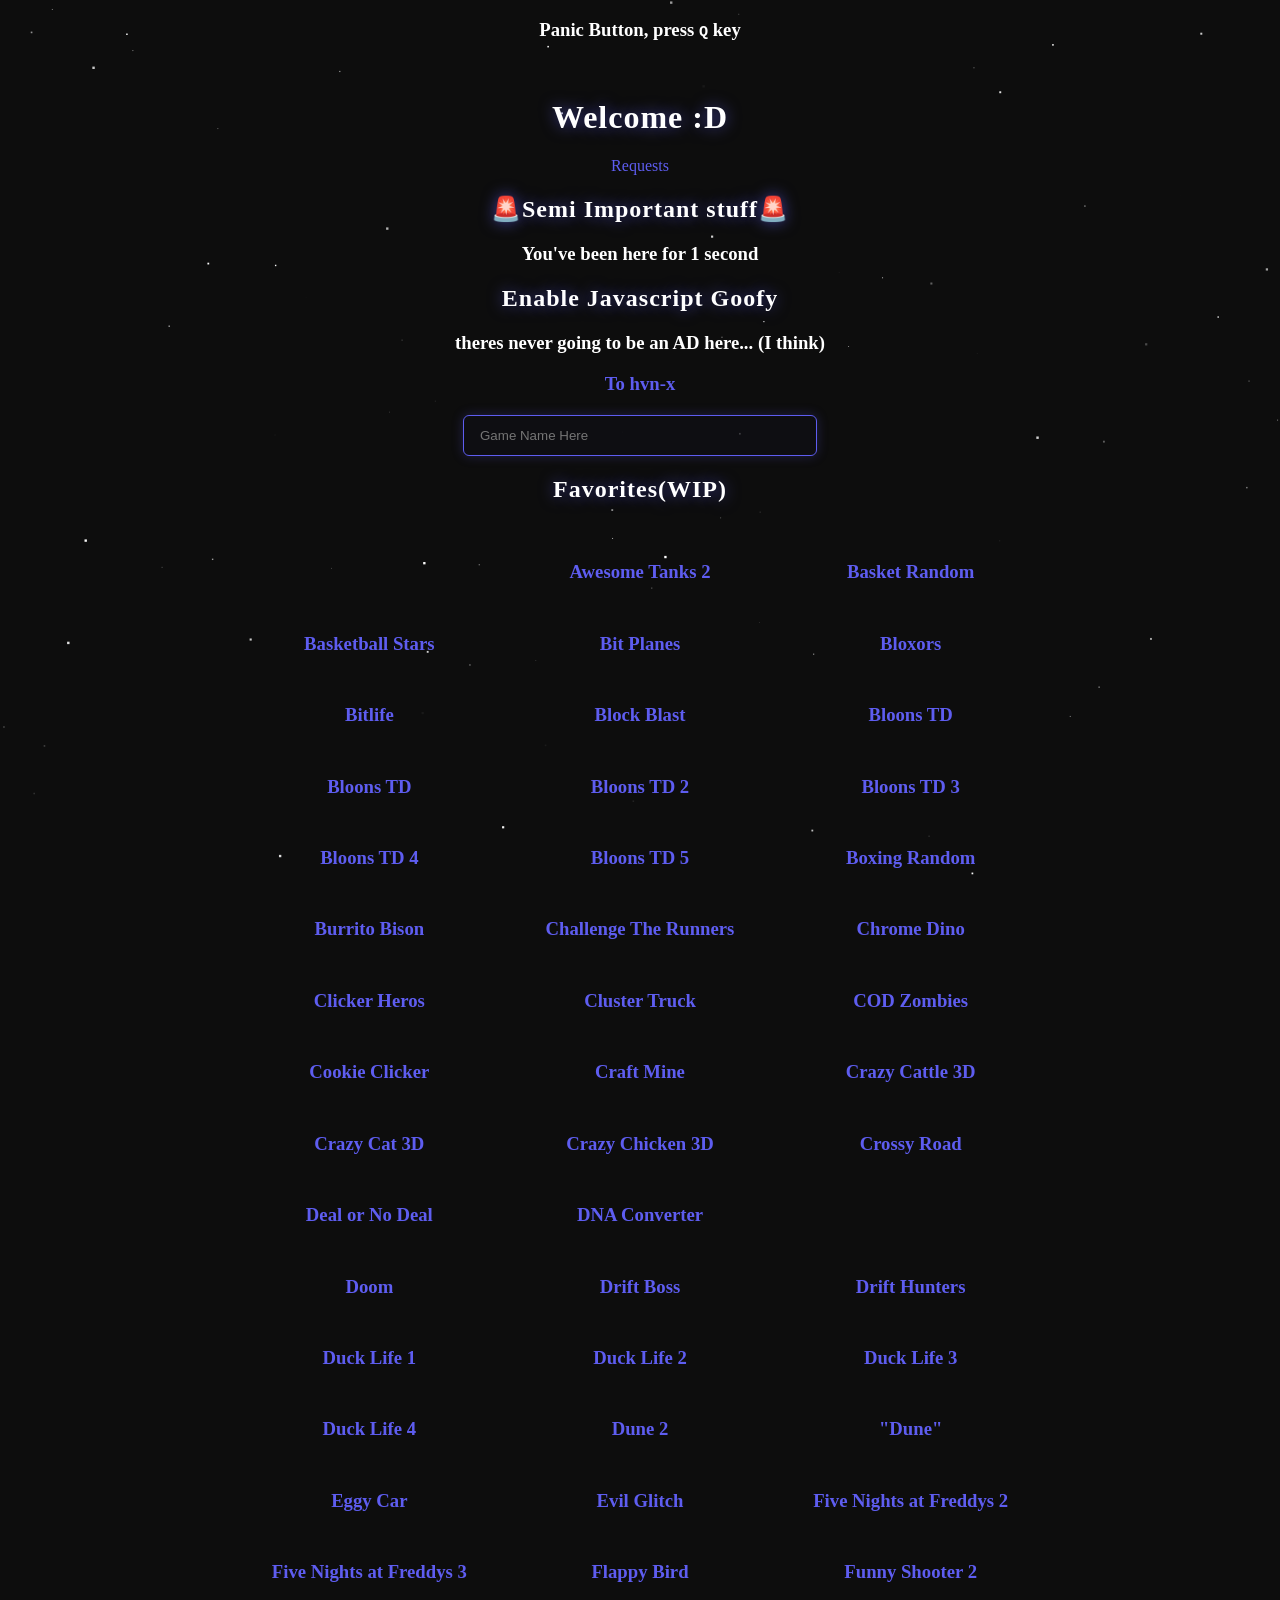
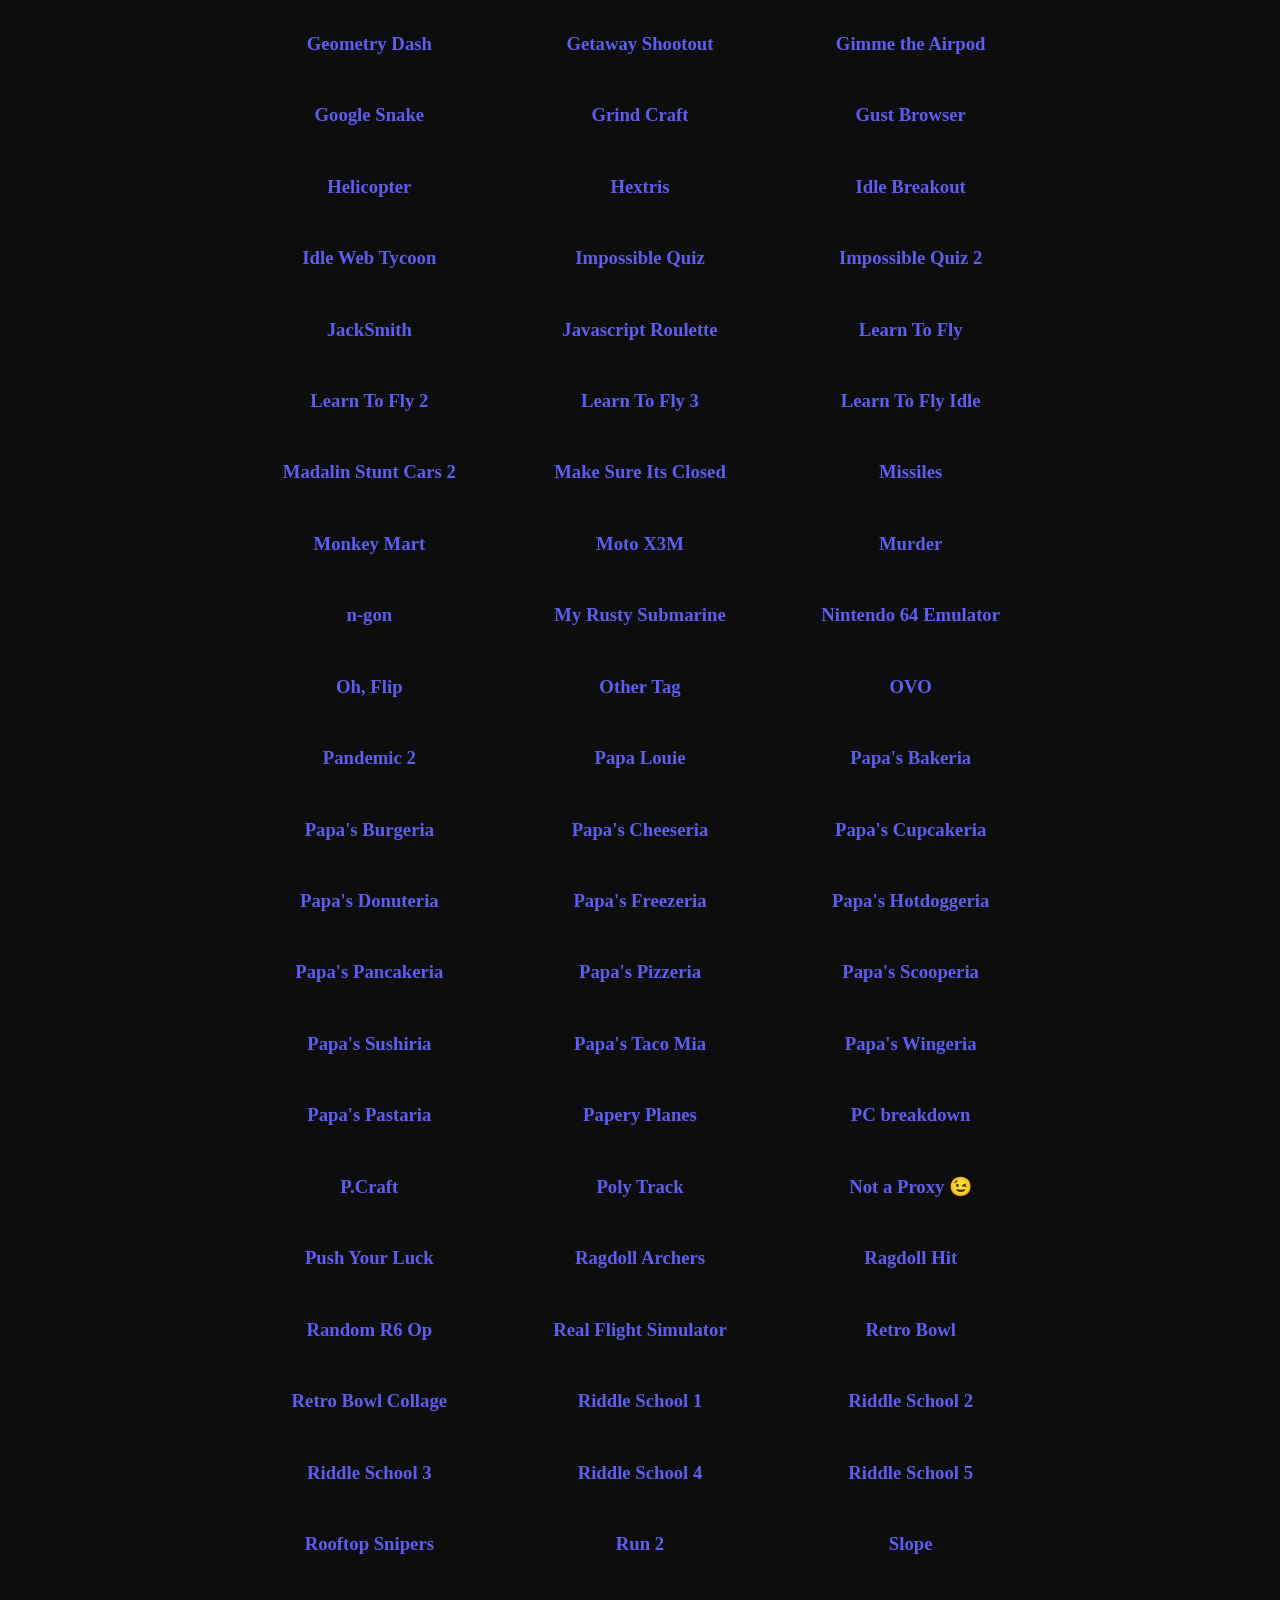
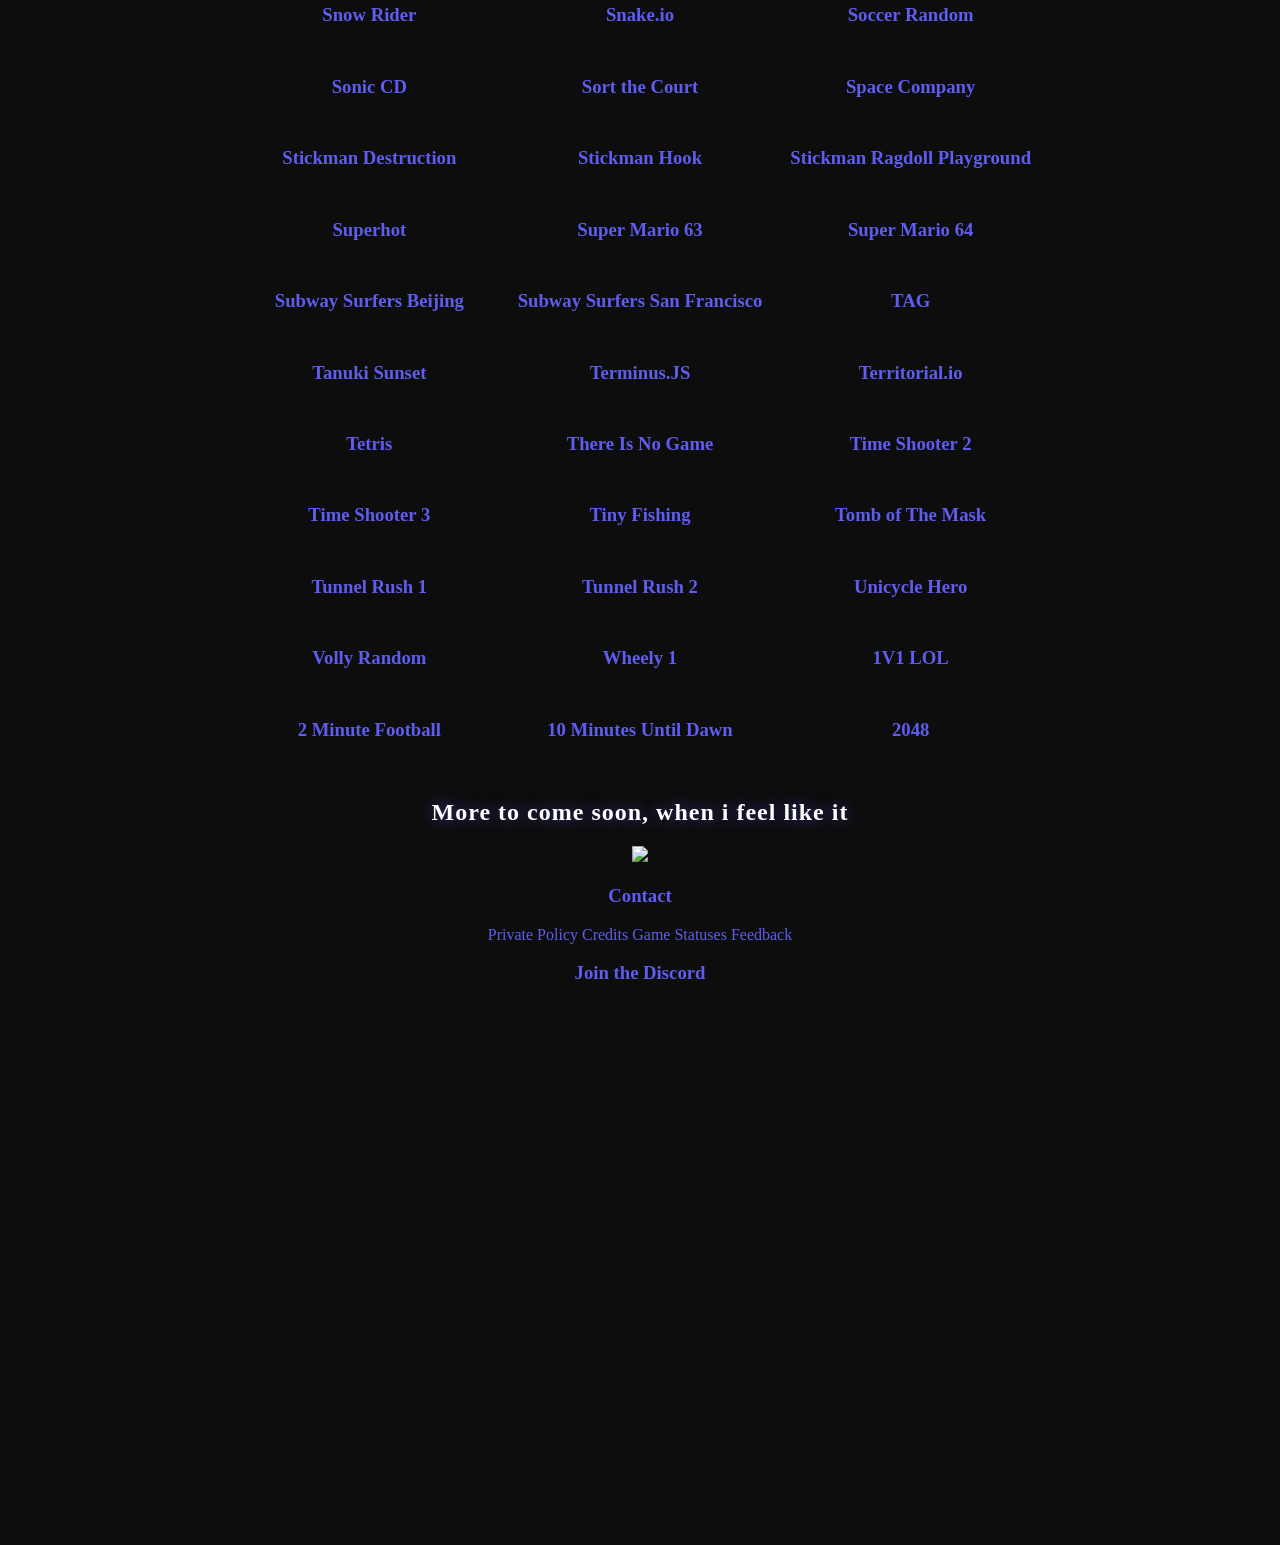
==== index.html @ 71933169 "Update index.html" ====
<!DOCTYPE html>
<html>
  <head>
    <!--     hello! hows you doing    -->
      <title>hvn-x</title>
    <link rel="icon" type="image/jpg" href="favicon.jpg?v2" />
<link rel="preconnect" href="https://fonts.googleapis.com">
<link rel="preconnect" href="https://fonts.gstatic.com" crossorigin>
<link href="https://fonts.googleapis.com/css2?family=Montserrat&display=swap" rel="stylesheet">
<link rel="stylesheet" href="style.css"> 
 
  <!--Google website stuff-->
<meta charset="UTF-8">
<meta name="description" content="I forked this website since the original no longer gets updates">
<meta name="keywords" content="Games,hvn-x,github.io,github website, github game">
<meta name="author" content="hvn-x">
<meta name="google-adsense-account" content="ca-pub-8650522196901208">
<script async src="https://pagead2.googlesyndication.com/pagead/js/adsbygoogle.js?client=ca-pub-2812544090272940"
     crossorigin="anonymous"></script>
<!-- <meta name="viewport" content="width=device-width, initial-scale=1.0"> -->

<!--Embeding stuff-->
<meta property="og:title" content="hvn-x" />
<meta property="og:type" content="website" />
<meta property="og:url" content="https://hvn-x.github.io/" />
<meta property="og:image" content="https://hvn-x.github.io/favicon.jpg" />
<meta property="og:description" content="I forked this website since the original no longer gets updates" />
<meta name="theme-color" media="(prefers-color-scheme: light)" content="#0d0d0d" />
<meta name="theme-color" media="(prefers-color-scheme: dark)" content="#ffffff" />
<meta name="twitter:card" content="summary_large_image" />

    <script>
// thank you bing ai(i dont answer questions)
window.onload = function() {
  var savedTime = localStorage.getItem('savedTime') ? parseInt(localStorage.getItem('savedTime')) : 0;

  setInterval(function() {
    savedTime++;
    localStorage.setItem('savedTime', savedTime);
    document.getElementById('time-counter').textContent = formatTime(savedTime);
  }, 1000);
};
function resetTime() {
  localStorage.setItem('savedTime', 0);
  document.getElementById('time-counter').textContent = formatTime(0);
}

function formatTime(seconds) {
  var hours = Math.floor(seconds / 3600);
  var minutes = Math.floor((seconds % 3600) / 60);
  seconds = seconds % 60;

  var hoursDisplay = hours > 0 ? hours + (hours === 1 ? ' hour ' : ' hours ') : '';
  var minutesDisplay = minutes > 0 ? minutes + (minutes === 1 ? ' minute ' : ' minutes ') : '';
  var secondsDisplay = seconds + (seconds === 1 ? ' second' : ' seconds');

  return hoursDisplay + minutesDisplay + secondsDisplay;
}
</script>
  </head> 
<center>
    <h3 class="title"><Font COLOR="#ffffff">
      Panic Button, press <kbd>Q</kbd> key</h3></center>

      <center>

     <br>
     <h1 class="title"><FONT COLOR="#ffffff">Welcome :D</h1>
  <script type="text/javascript" src="https://counter.websiteout.com/js/7/0/0/0"></script>
<a href="https://hvn-x.github.io/clcikme", target="_blank">Requests</a> </h3>
   <body>    

    <h2 class="title"><Font COLOR="#ffffff">🚨Semi Important stuff🚨<br></h2>
     <div class="Index-Container"> <div>
        <h3 class="title"><Font COLOR="#ffffff">You've been here for <span id="time-counter"></span></h3>
            <h2 onclick="splashText()" class="Index-SplashText">Enable Javascript Goofy</h2>
    </div>
   </div>
     <!-- ads :( | I NEED $$$ -->
    <h3 class="title">theres never going to be an AD here... (I think)
    <br>
    <!--
    <script async src="https://pagead2.googlesyndication.com/pagead/js/adsbygoogle.js?client=ca-pub-8650522196901208"
     crossorigin="anonymous"></script>
<ins class="adsbygoogle"
     style="display:block"
     data-ad-client="ca-pub-8650522196901208"
     data-ad-slot="4081790510"
     data-ad-format="auto"
     data-full-width-responsive="true"></ins>
<script>
     (adsbygoogle = window.adsbygoogle || []).push({});
</script>

-->
  <h3> <a href="https://hvn-x.github.io" target="_blank">To hvn-x</a></h3>

<div class="search-bar">
  <input type="text" id="search-input" placeholder="Game Name Here" />

<h2>Favorites(WIP)</h2>
  <div class="game-list-container">
    <ul id="favorite-list" class="favorite-list"></ul>
    <h3 class="game"> <a href="https://hvn-x.github.io/games/awsome-tanks-2" target="_blank">Awesome Tanks 2</a>
    <h3 class="game"> <a href="https://hvn-x.github.io/games/basket-random" target="_blank">Basket Random</a>
    <h3 class="game"> <a href="https://hvn-x.github.io/games/basketball-stars" target="_blank">Basketball Stars</a>
    <h3 class="game"> <a href="https://hvn-x.github.io/games/bit-planes" target="_blank">Bit Planes</a>
    <h3 class="game"> <a href="https://hvn-x.github.io/games/bloxors" target="_blank">Bloxors</a>
    <h3 class="game"> <a href="https://hvn-x.github.io/games/bitlife" target="_blank">Bitlife</a>
    <h3 class="game"> <a href="https://hvn-x.github.io/games/block-blast" target="_blank">Block Blast</a>
    <h3 class="game"> <a href="https://hvn-x.github.io/games/bloxors" target="_blank">Bloons TD</a>
    <h3 class="game"> <a href="https://hvn-x.github.io/games/BTD-1" target="_blank">Bloons TD</a>
    <h3 class="game"> <a href="https://hvn-x.github.io/games/BTD-2" target="_blank">Bloons TD 2</a>
    <h3 class="game"> <a href="https://hvn-x.github.io/games/BTD-3" target="_blank">Bloons TD 3</a>
    <h3 class="game"> <a href="https://hvn-x.github.io/games/BTD-4" target="_blank">Bloons TD 4</a>
    <h3 class="game"> <a href="https://hvn-x.github.io/games/BTD-5" target="_blank">Bloons TD 5</a>
    <h3 class="game"> <a href="https://hvn-x.github.io/games/boxing-random" target="_blank">Boxing Random</a>
    <h3 class="game"> <a href="https://hvn-x.github.io/games/Burrito-Bison" target="_blank">Burrito Bison</a>
    <h3 class="game"> <a href="https://hvn-x.github.io/games/challenge-the-runners" target="_blank">Challenge The Runners</a>
    <h3 class="game"> <a href="https://hvn-x.github.io/games/chrome-dino" target="_blank">Chrome Dino</a>
    <h3 class="game"> <a href="https://hvn-x.github.io/games/clickerheros" target="_blank">Clicker Heros</a>
    <h3 class="game"> <a href="https://hvn-x.github.io/games/cluster-truck" target="_blank">Cluster Truck</a>
    <h3 class="game"> <a href="https://hvn-x.github.io/games/cod-zombies" target="_blank">COD Zombies</a>
    <h3 class="game"> <a href="https://hvn-x.github.io/games/cookie-clicker" target="_blank">Cookie Clicker</a>
    <h3 class="game"> <a href="https://hvn-x.github.io/games/craft-mine" target="_blank">Craft Mine</a>
    <h3 class="game"> <a href="https://hvn-x.github.io/games/crazy-cattle-3d" targets="_blank">Crazy Cattle 3D</a>
    <h3 class="game"> <a href="https://hvn-x.github.io/games/crazy-cat-3d" targets="_blank">Crazy Cat 3D</a>
    <h3 class="game"> <a href="https://hvn-x.github.io/games/crazy-chicken-3d" targets="_blank">Crazy Chicken 3D</a>
    <h3 class="game"> <a href="https://hvn-x.github.io/games/crossy-road" target="_blank">Crossy Road</a>
    <h3 class="game"> <a href="https://hvn-x.github.io/games/deal-or-no-deal" target="_blank">Deal or No Deal</a>
    <h3 class="game"> <a href="https://hvn-x.github.io/games/DNAtoRNAandAminoAcids" target="_blank">DNA Converter</h3>
    <h3 class="game"> <a href="https://hvn-x.github.io/games/doom" target="_blank">Doom</a>
    <h3 class="game"> <a href="https://hvn-x.github.io/games/drift-boss" target="_blank">Drift Boss</a>
    <h3 class="game"> <a href="https://hvn-x.github.io/games/drift-hunters" target="_blank">Drift Hunters</a>
    <h3 class="game"> <a href="https://hvn-x.github.io/games/duck-life-1" target="_blank">Duck Life 1</a>
    <h3 class="game"> <a href="https://hvn-x.github.io/games/duck-life-2" target="_blank">Duck Life 2</a>
    <h3 class="game"> <a href="https://hvn-x.github.io/games/duck-life-3" target="_blank">Duck Life 3</a>
    <h3 class="game"> <a href="https://hvn-x.github.io/games/duck-life-4" target="_blank">Duck Life 4</a>
    <h3 class="game"> <a href="https://hvn-x.github.io/games/dune-2" target="_blank">Dune 2</a>
    <h3 class="game"> <a href="https://hvn-x.github.io/games/goofy-ahh-dune" target="_blank">"Dune"</a>
    <h3 class="game"> <a href="https://hvn-x.github.io/games/eggy-car" target="_blank">Eggy Car</a>
    <h3 class="game"> <a href="https://hvn-x.github.io/games/evil-glitch" target="_blank">Evil Glitch</a>
    <h3 class="game"> <a href="https://hvn-x.github.io/games/FNAF-2" target="_blank">Five Nights at Freddys 2</a>
    <h3 class="game"> <a href="https://hvn-x.github.io/games/FNAF-3" target="_blank">Five Nights at Freddys 3</a>
    <h3 class="game"> <a href="https://hvn-x.github.io/games/flappy-birb" target="_blank">Flappy Bird</a>
    <h3 class="game"> <a href="https://hvn-x.github.io/games/Funny-Shooter-2" target="_blank">Funny Shooter 2</a>
    <h3 class="game"> <a href="https://hvn-x.github.io/games/geometrydash" target="_blank">Geometry Dash</a>
    <h3 class="game"> <a href="https://hvn-x.github.io/games/getaway-shootout" target="_blank">Getaway Shootout</a>
    <h3 class="game"> <a href="https://hvn-x.github.io/games/gimme-the-aripod" target="_blank">Gimme the Airpod</a>
    <h3 class="game"> <a href="https://hvn-x.github.io/games/Google-snake" target="_blank">Google Snake</a>
    <h3 class="game"> <a href="https://hvn-x.github.io/games/grind-craft" target="_blank">Grind Craft</a>
    <h3 class="game"> <a href="https://hvn-x.github.io/games/GUST-Patched.html" target="_blank">Gust Browser</a>
    <h3 class="game"> <a href="https://hvn-x.github.io/games/helicopter" target="_blank">Helicopter</a>
    <h3 class="game"> <a href="https://hvn-x.github.io/games/hextris" target="_blank">Hextris</a>
    <h3 class="game"> <a href="https://hvn-x.github.io/games/idle-breakout" target="_blank">Idle Breakout</a>
    <h3 class="game"> <a href="https://hvn-x.github.io/games/idle-web-tycoon" target="_blank">Idle Web Tycoon</a>
    <h3 class="game"> <a href="https://hvn-x.github.io/games/impossiblequiz" target="_blank">Impossible Quiz</a>
    <h3 class="game"> <a href="https://hvn-x.github.io/games/impossiblequiz-2" target="_blank">Impossible Quiz 2</a>
    <h3 class="game"> <a href="https://hvn-x.github.io/games/jacksmith" target="_blank">JackSmith</a>
    <h3 class="game"> <a href="https://hvn-x.github.io/games/js-roulette" target="_blank">Javascript Roulette </a>
    <h3 class="game"> <a href="https://hvn-x.github.io/games/learn-to-fly" target="_blank">Learn To Fly</a>
    <h3 class="game"> <a href="https://hvn-x.github.io/games/learn-to-fly-2" target="_blank">Learn To Fly 2</a>
    <h3 class="game"> <a href="https://hvn-x.github.io/games/learn-to-fly-3" target="_blank">Learn To Fly 3</a>
    <h3 class="game"> <a href="https://hvn-x.github.io/games/learn-to-fly-idle" target="_blank">Learn To Fly Idle</a>
    <h3 class="game"> <a href="https://hvn-x.github.io/games/madalin-stunt-cars-2" target="_blank">Madalin Stunt Cars 2</a>
    <h3 class="game"> <a href="https://hvn-x.github.io/games/makesureitsclosed" target="_blank">Make Sure Its Closed</a>
    <h3 class="game"> <a href="https://hvn-x.github.io/games/missiles" target="_blank">Missiles</a>
    <h3 class="game"> <a href="https://hvn-x.github.io/games/monkey-mart" target="_blank">Monkey Mart</a>
    <h3 class="game"> <a href="https://hvn-x.github.io/games/moto-x3m" target="_blank">Moto X3M</a>
    <h3 class="game"> <a href="https://hvn-x.github.io/games/murder" target="_blank">Murder</a>
    <h3 class="game"> <a href="https://hvn-x.github.io/games/n-gon" target="_blank">n-gon</a>
    <h3 class="game"> <a href="https://hvn-x.github.io/games/rusty-submarine" target="_blank">My Rusty Submarine</a>
    <h3 class="game"> <a href="https://hvn-x.github.io/games/nintendo-64/dist/index.html" target="_blank">Nintendo 64 Emulator</a>
    <h3 class="game"> <a href="https://hvn-x.github.io/games/oh-flip" target="_blank">Oh, Flip</a>
    <h3 class="game"> <a href="https://hvn-x.github.io/games/other-tag" target="_blank">Other Tag</a>
    <h3 class="game"> <a href="https://hvn-x.github.io/games/OVO" target="_blank">OVO</a>
    <h3 class="game"> <a href="https://hvn-x.github.io/games/pandemic-2" target="_blank">Pandemic 2</a>
    <h3 class="game"> <a href="https://hvn-x.github.io/games/papa-louie" target="_blank">Papa Louie</a>
    <h3 class="game"> <a href="https://hvn-x.github.io/games/papas-bakeria" target="_blank">Papa's Bakeria</a>
    <h3 class="game"> <a href="https://hvn-x.github.io/games/papas-burgeria" target="_blank">Papa's Burgeria</a>
    <h3 class="game"> <a href="https://hvn-x.github.io/games/papas-cheeseria" target="_blank">Papa's Cheeseria</a>
    <h3 class="game"> <a href="https://hvn-x.github.io/games/papas-cupcakeria" target="_blank">Papa's Cupcakeria</a>
    <h3 class="game"> <a href="https://hvn-x.github.io/games/papas-donuteria" target="_blank">Papa's Donuteria</a>
    <h3 class="game"> <a href="https://hvn-x.github.io/games/papas-freezeria" target="_blank">Papa's Freezeria</a>
    <h3 class="game"> <a href="https://hvn-x.github.io/games/papas-hotdoggeria" target="_blank">Papa's Hotdoggeria</a>
    <h3 class="game"> <a href="https://hvn-x.github.io/games/papas-pancakeria" target="_blank">Papa's Pancakeria</a>
    <h3 class="game"> <a href="https://hvn-x.github.io/games/papas-pizzeria" target="_blank">Papa's Pizzeria</a>
    <h3 class="game"> <a href="https://hvn-x.github.io/games/papas-scooperia" target="_blank">Papa's Scooperia</a>
    <h3 class="game"> <a href="https://hvn-x.github.io/games/papas-sushiria" target="_blank">Papa's Sushiria</a>
    <h3 class="game"> <a href="https://hvn-x.github.io/games/papas-taco-mia" target="_blank">Papa's Taco Mia</a>
    <h3 class="game"> <a href="https://hvn-x.github.io/games/papas-wingeria" target="_blank">Papa's Wingeria</a>
    <h3 class="game"> <a href="https://hvn-x.github.io/games/papas-pastaria" target="_blank">Papa's Pastaria</a>
    <h3 class="game"> <a href="https://hvn-x.github.io/games/papery-planes" target="_blank">Papery Planes</a>
    <h3 class="game"> <a href="https://hvn-x.github.io/games/PC-breakdown" target="_blank">PC breakdown</a>
    <h3 class="game"> <a href="https://hvn-x.github.io/games/pcraft" target="_blank">P.Craft</a>
    <h3 class="game"> <a href="https://hvn-x.github.io/games/poly-track" target="_blank">Poly Track</a>
    <h3 class="game"> <a href="https://hvn-x.github.io/games/not-a-proxy-trust-me-here" target="_blank">Not a Proxy 😉</a>
    <h3 class="game"> <a href="https://hvn-x.github.io/games/push-your-luck" target="_blank">Push Your Luck</a>
    <h3 class="game"> <a href="https://hvn-x.github.io/games/ragdoll-archers" target="_blank">Ragdoll Archers</a>
    <h3 class="game"> <a href="https://hvn-x.github.io/games/ragdoll-hit" target="_blank">Ragdoll Hit</a>
    <h3 class="game"> <a href="Games/randomseigeoperatorscriptthatimadebecuaseigotboredinclass" target="_blank">Random R6 Op</a>
    <h3 class="game"> <a href="https://hvn-x.github.io/games/REAL-FS" target="_blank">Real Flight Simulator</a></h3>
    <h3 class="game"> <a href="https://hvn-x.github.io/games/retro-bowl" target="_blank">Retro Bowl</a>
    <h3 class="game"> <a href="https://hvn-x.github.io/games/retro-bowl-collage" target="_blank">Retro Bowl Collage</a>
    <h3 class="game"> <a href="https://hvn-x.github.io/games/Riddle-school-1" target="_blank">Riddle School 1</a>
    <h3 class="game"> <a href="https://hvn-x.github.io/games/riddle-school-2" target="_blank">Riddle School 2</a>
    <h3 class="game"> <a href="https://hvn-x.github.io/games/Riddle-School-3" target="_blank">Riddle School 3</a>
    <h3 class="game"> <a href="https://hvn-x.github.io/games/Riddle-School-4" target="_blank">Riddle School 4</a>
    <h3 class="game"> <a href="https://hvn-x.github.io/games/Riddle-School-5" target="_blank">Riddle School 5</a>
    <h3 class="game"> <a href="https://hvn-x.github.io/games/rooftopsnipers" target="_blank">Rooftop Snipers</a>
    <h3 class="game"> <a href="https://hvn-x.github.io/games/run-2" target="_blank">Run 2</a>
    <h3 class="game"> <a href="https://hvn-x.github.io/games/slope" target="_blank">Slope</a>
    <h3 class="game"> <a href="https://hvn-x.github.io/games/snow-rider" target="_blank">Snow Rider</a>
    <h3 class="game"> <a href="https://hvn-x.github.io/games/snake-io" target="_blank">Snake.io</a>
    <h3 class="game"> <a href="https://hvn-x.github.io/games/soccer-random" target="_blank">Soccer Random</a>
    <h3 class="game"> <a href="https://hvn-x.github.io/games/sonic-cd" target="_blank">Sonic CD</a>
    <h3 class="game"> <a href="https://hvn-x.github.io/games/sort-the-court" target="_blank">Sort the Court</a>
    <h3 class="game"> <a href="https://hvn-x.github.io/games/space-company" target="_blank">Space Company</a>
    <h3 class="game"> <a href="https://hvn-x.github.io/games/SD" target="_blank">Stickman Destruction</a></h3>
    <h3 class="game"> <a href="https://hvn-x.github.io/games/stickman-hook" target="_blank">Stickman Hook</a>
    <h3 class="game"> <a href="https://hvn-x.github.io/games/SRP" target="_blank">Stickman Ragdoll Playground</a></h3>
    <h3 class="game"> <a href="https://hvn-x.github.io/games/superhot" target="_blank">Superhot</a>
    <h3 class="game"> <a href="https://hvn-x.github.io/games/SM63" target="_blank">Super Mario 63</a>
    <h3 class="game"> <a href="https://hvn-x.github.io/games/SM64" target="_blank">Super Mario 64</a>
    <h3 class="game"> <a href="https://hvn-x.github.io/games/subway-surfers-beijing" target="_blank">Subway Surfers Beijing</a>
    <h3 class="game"> <a href="https://hvn-x.github.io/games/subwaysurfers-sf" target="_blank">Subway Surfers San Francisco</a>
    <h3 class="game"> <a href="https://hvn-x.github.io/games/tag" target="_blank">TAG</a>
    <h3 class="game"> <a href="https://hvn-x.github.io/games/tanuki-sunset-halloween" target="_blank">Tanuki Sunset</a>
    <h3 class="game"> <a href="https://hvn-x.github.io/games/Terminus.JS" target="_blank">Terminus.JS</a></h3>
    <h3 class="game"> <a href="https://hvn-x.github.io/games/territorial-io" target="_blank">Territorial.io</a>
    <h3 class="game"> <a href="https://hvn-x.github.io/games/tetris" target="_blank">Tetris</a>
    <h3 class="game"> <a href="https://hvn-x.github.io/games/there-is-no-game" target="_blank">There Is No Game</a>
    <h3 class="game"> <a href="https://hvn-x.github.io/games/time-shooter-2" target="_blank">Time Shooter 2</a>
    <h3 class="game"> <a href="https://hvn-x.github.io/games/time-shooter-3" target="_blank">Time Shooter 3</a>
    <h3 class="game"> <a href="https://hvn-x.github.io/games/tiny-fishing" target="_blank">Tiny Fishing</a>
    <h3 class="game"> <a href="https://hvn-x.github.io/games/tomb-of-the-mask" target="_blank">Tomb of The Mask</a>
    <h3 class="game"> <a href="https://hvn-x.github.io/games/tunnel-rush-1" target="_blank">Tunnel Rush 1</a>
    <h3 class="game"> <a href="https://hvn-x.github.io/games/tunnel-rush-2" target="_blank">Tunnel Rush 2</a>
    <h3 class="game"> <a href="https://hvn-x.github.io/games/unicycle-hero" target="_blank">Unicycle Hero</a>
    <h3 class="game"> <a href="https://hvn-x.github.io/games/volley-random" target="_blank">Volly Random</a>
    <h3 class="game"> <a href="https://hvn-x.github.io/games/wheely-1" target="_blank">Wheely 1</a>
    <h3 class="game"> <a href="https://hvn-x.github.io/games/1v1-lol" target="_blank">1V1 LOL</a>
    <h3 class="game"> <a href="https://hvn-x.github.io/games/2MinuteFootball" target="_blank">2 Minute Football</a>
    <h3 class="game"> <a href="https://hvn-x.github.io/games/10-minutes-till-dawn" target="_blank">10 Minutes Until Dawn</a>
    <h3 class="game"> <a href="https://hvn-x.github.io/games/2048" target="_blank">2048</a>
  </div>      
</label>  
  <h2 class="links">More to come soon, when i feel like it</h2>
     <footer>
    <div style="display: inline-block;">
      <a href="https://github.com/hvn-x/">
        <img src="https://hits.seeyoufarm.com/api/count/incr/badge.svg?url=https%3A%2F%2Fhvn-x.github.io%2F%2F&count_bg=%23AF11F6&title_bg=%235C5C5C&icon=github.svg&icon_color=%23AF11F6&title=Views&edge_flat=false">
      </a> </h3>
<h3 class="idk">
    <h3 class="idk"><a href="https://hvn-x.github.io/licence-stuff/contact" target="_blank">Contact</a> </h3>
  <a href="https://hvn-x.github.io/licence-stuff/PrivatePolicy", target="_blank">Private Policy</a>
    <a href="https://hvn-x.github.io/games/credits" target="_blank">Credits</a>
      <a href="https://hvn-x.github.io/games/Statuses" target="_blank">Game Statuses</a>
      <a href="https://docs.google.com/forms/d/e/1FAIpQLScReJwlA_ev-tzoljQP8tnEVhgM3ydTJ2WALhcsoNoWb33luA/viewform" target="_blank">Feedback</a>
</h3>
      <br>
      <h3 class="idk"><a href="https://discord.gg/am7SZKsGhT" target="_blank">Join the Discord</h3><br>
  <iframe src="https://discord.com/widget?id=1540860232538783775&theme=dark" width="350" height="500" allowtransparency="true" frameborder="0" sandbox="allow-popups allow-popups-to-escape-sandbox allow-same-origin allow-scripts"></iframe>
    </div>
</footer>
  </center>
</i>
</div>
<script src="main.js"></script>
      <script>
  if (typeof navigator.serviceWorker !== 'undefined') {
    navigator.serviceWorker.register('sw.js')
  }
</script>
</body>
</html>
---- style.css ----
/* GLOBAL BODY STYLES */
body {
  font-family: 'Montserrat SemiBold';
  background-color: #0d0d0d !important; /* Lets the star canvas at z-index: -1 shine through */
  color: #ffffff;
  margin: 0;
  padding: 0;
}

/* LINKS */
a:link {
  color: #5E5DF0;
  background-color: transparent;
  text-decoration: none;
}

a:visited {
  color: #8a2be2;
  background-color: transparent;
  text-decoration: none;
}

a:hover,
a:active {
  color: #ffffff;
  background-color: transparent;
  text-decoration: underline;
}

/* Container around your links */
.game-list-container {
  display: grid;
  grid-template-columns: repeat(auto-fit, minmax(200px, 1fr));
  gap: 12px;
  max-width: 800px;
  margin: 0 auto;
  padding: 20px;
}

/* Individual game link cards */
a.game {
  display: block;
  background: rgba(20, 20, 25, 0.6);
  border: 1px solid rgba(255, 255, 255, 0.1);
  border-radius: 8px;
  padding: 10px;
  color: #a7a6ff;
  text-decoration: none;
  transition: all 0.2s ease;
}

a.game:hover {
  background: rgba(94, 93, 240, 0.15);
  border-color: #5E5DF0;
  color: #ffffff;
  transform: translateY(-2px);
  box-shadow: 0 4px 12px rgba(0, 0, 0, 0.5);
}

h1, h2 {
  color: #ffffff;
  text-shadow: 0 0 15px rgba(94, 93, 240, 0.6);
  letter-spacing: 1px;
}

::-webkit-scrollbar {
  width: 8px;
}
::-webkit-scrollbar-track {
  background: #000000;
}
::-webkit-scrollbar-thumb {
  background: #5E5DF0;
  border-radius: 4px;
}

/* SEARCH BAR */
.search-bar {
  margin: 20px 0;
  text-align: center; 
}

#search-input {
  background: rgba(15, 15, 20, 0.8);
  color: #ffffff;
  border: 1.5px solid #5E5DF0;
  border-radius: 6px;
  padding: 12px 16px;
  width: 320px;
  outline: none;
  box-shadow: 0 0 12px rgba(94, 93, 240, 0.25);
  transition: all 0.2s ease;
}

#search-input:focus {
  border-color: #8a2be2;
  box-shadow: 0 0 18px rgba(138, 43, 226, 0.5);
}

/* PARTICLES / CANVAS LAYER */
#tsparticles,
#star-canvas {
  position: fixed;
  top: 0;
  left: 0;
  width: 100vw;
  height: 100vh;
  z-index: -1;
  pointer-events: none;
}
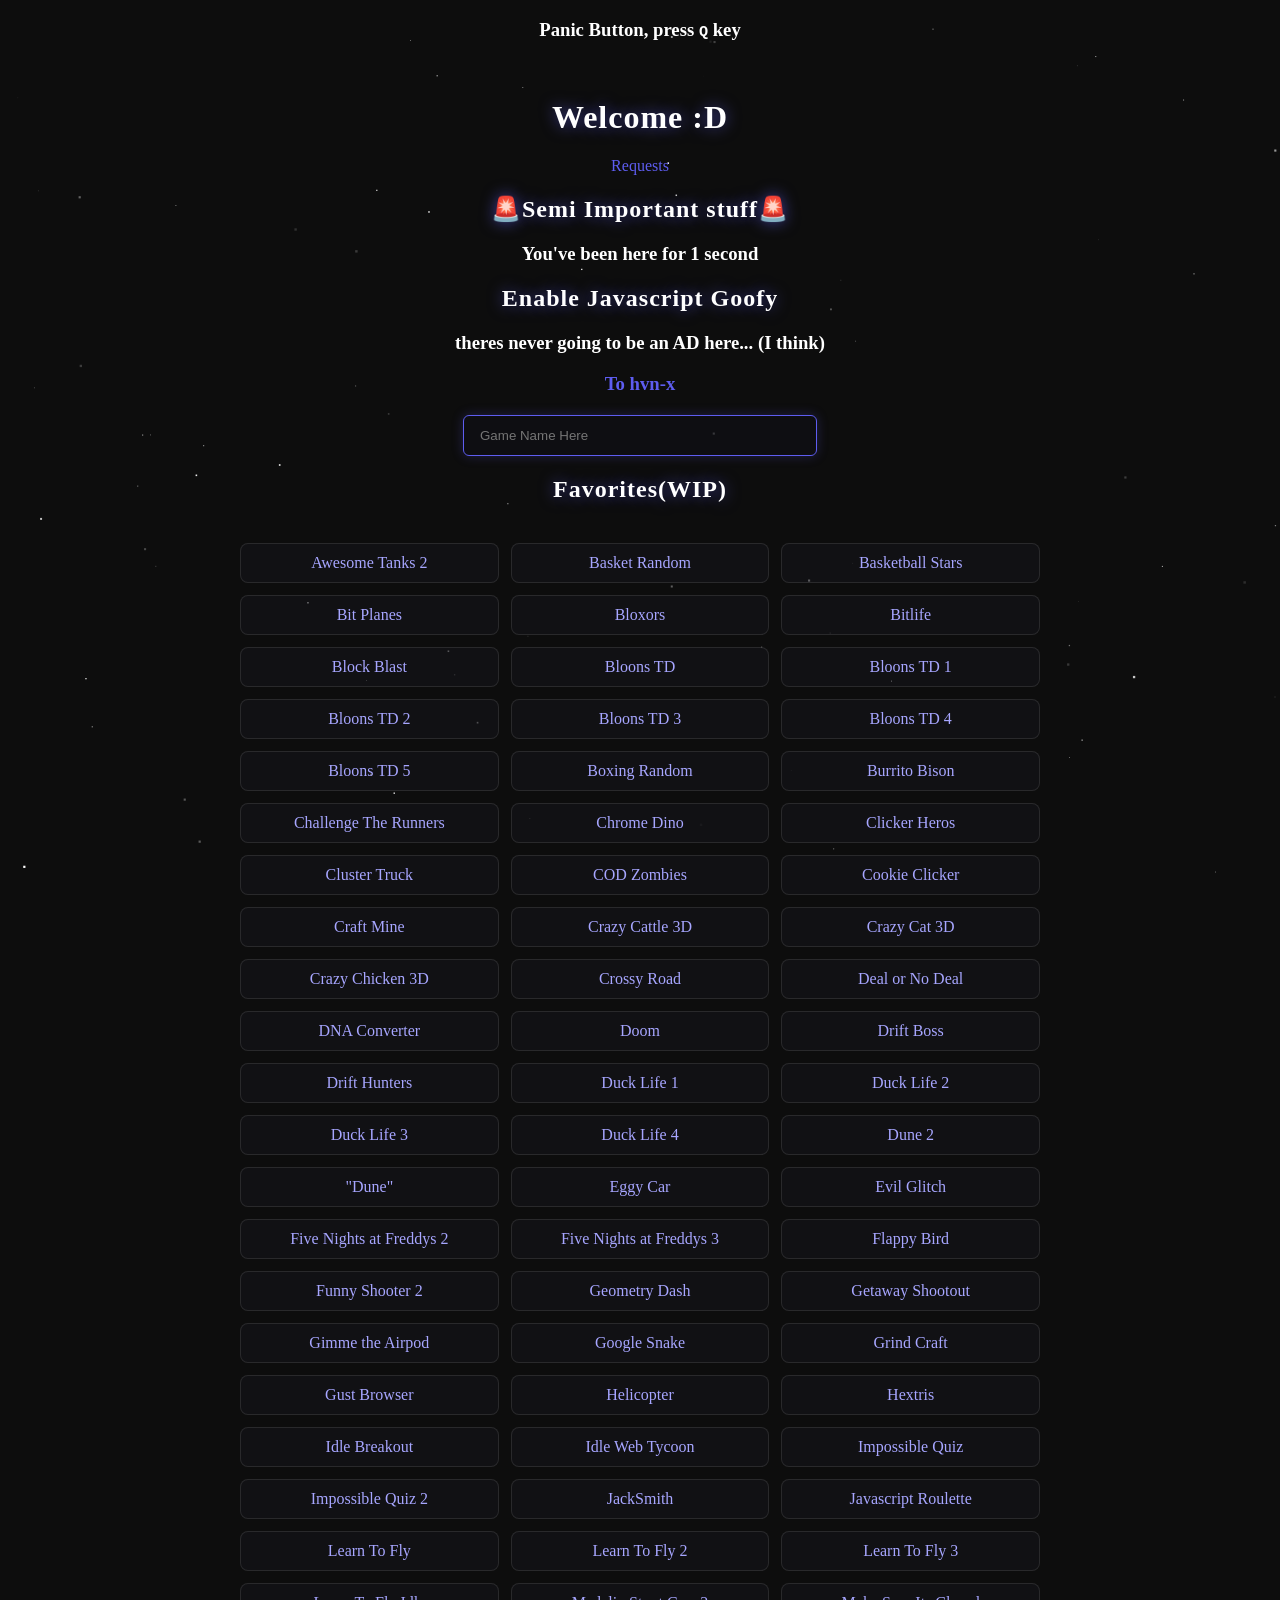
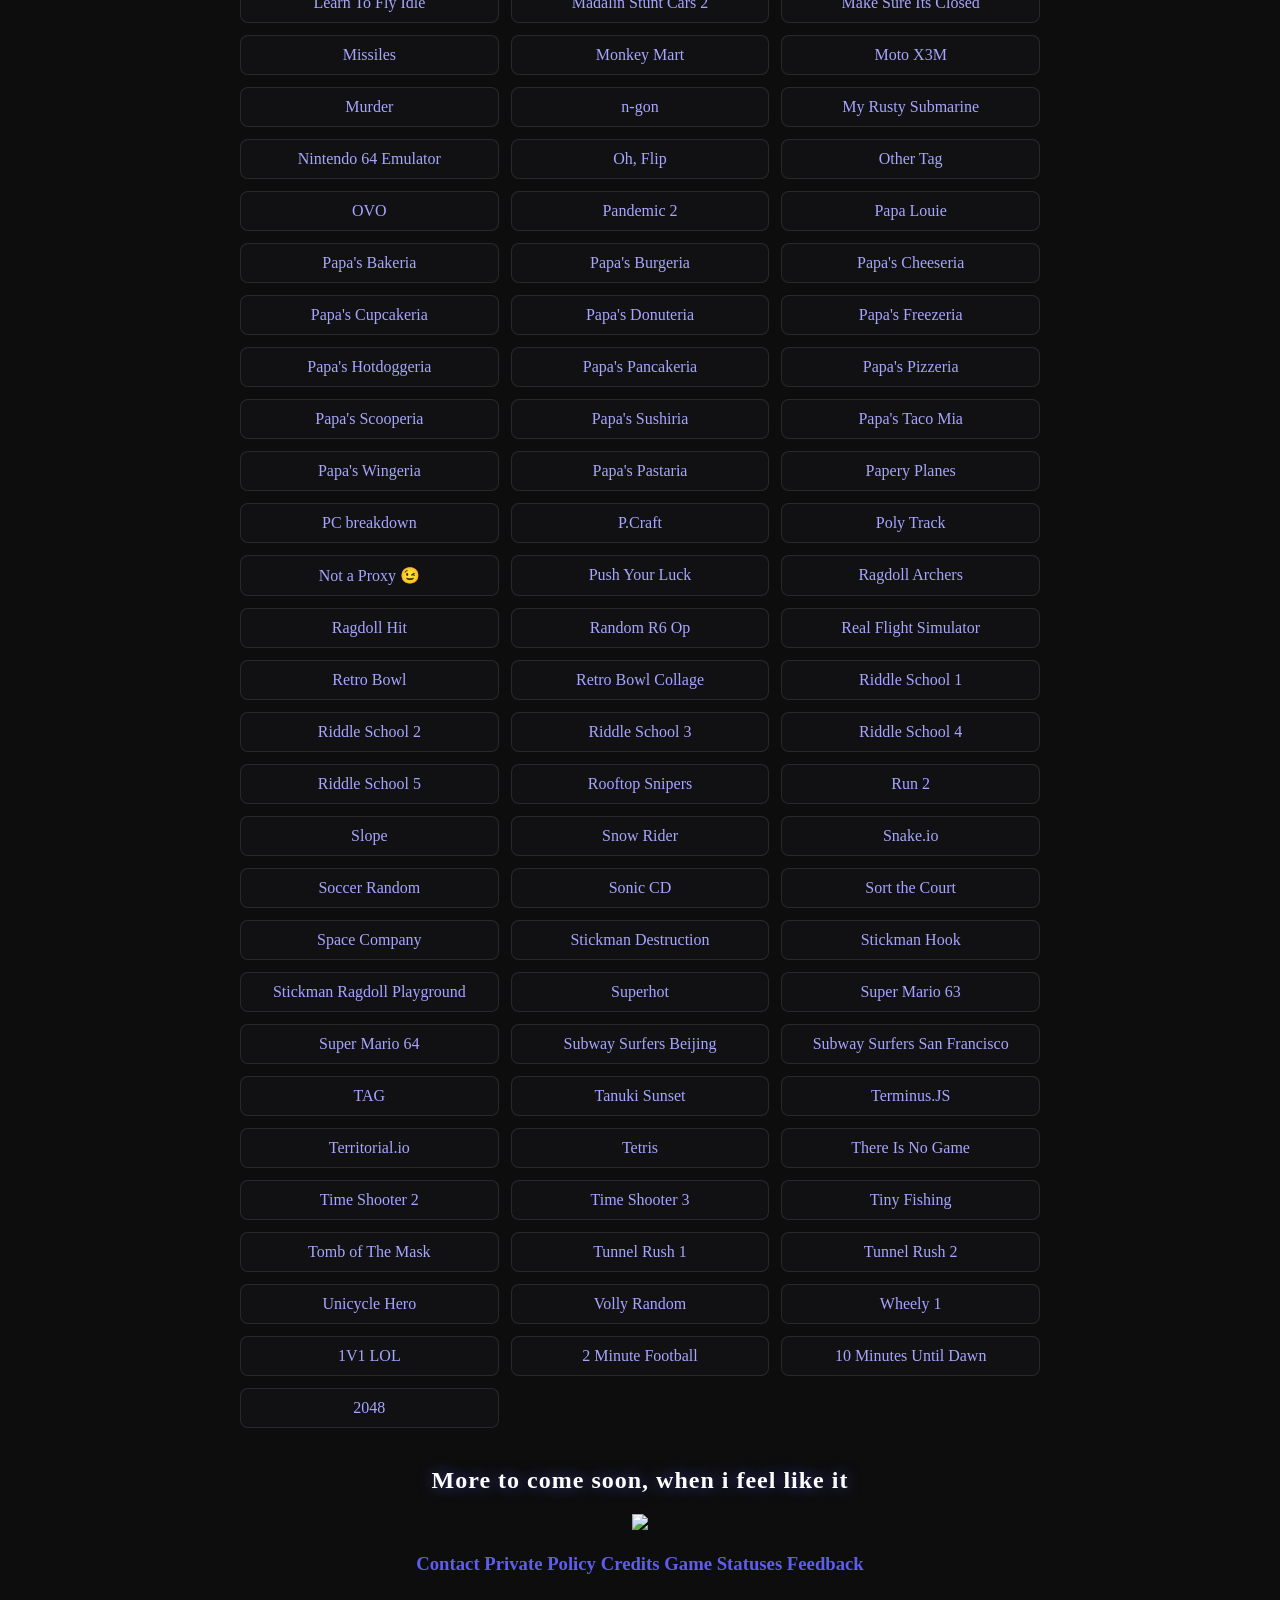
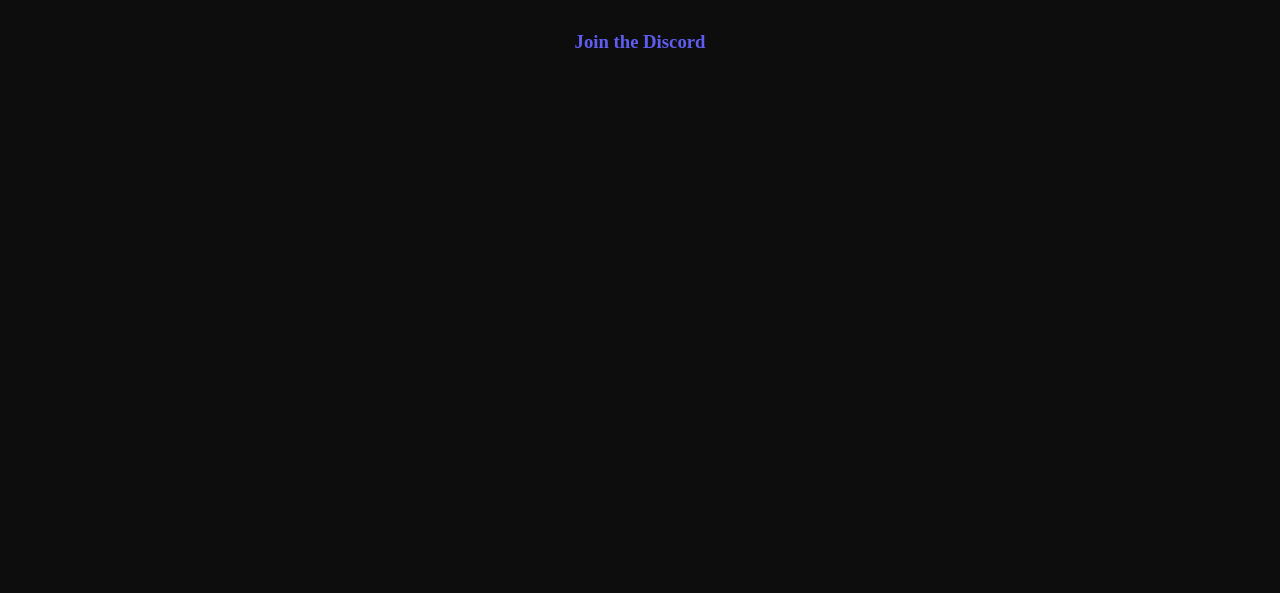
==== commit b8301c01: "Update index.html" ====
--- a/index.html
+++ b/index.html
@@ -1,276 +1,258 @@
 <!DOCTYPE html>
 <html>
   <head>
-    <!--     hello! hows you doing    -->
-      <title>hvn-x</title>
+    <!-- hello! hows you doing -->
+    <title>hvn-x</title>
     <link rel="icon" type="image/jpg" href="favicon.jpg?v2" />
-<link rel="preconnect" href="https://fonts.googleapis.com">
-<link rel="preconnect" href="https://fonts.gstatic.com" crossorigin>
-<link href="https://fonts.googleapis.com/css2?family=Montserrat&display=swap" rel="stylesheet">
-<link rel="stylesheet" href="style.css"> 
- 
-  <!--Google website stuff-->
-<meta charset="UTF-8">
-<meta name="description" content="I forked this website since the original no longer gets updates">
-<meta name="keywords" content="Games,hvn-x,github.io,github website, github game">
-<meta name="author" content="hvn-x">
-<meta name="google-adsense-account" content="ca-pub-8650522196901208">
-<script async src="https://pagead2.googlesyndication.com/pagead/js/adsbygoogle.js?client=ca-pub-2812544090272940"
-     crossorigin="anonymous"></script>
-<!-- <meta name="viewport" content="width=device-width, initial-scale=1.0"> -->
-
-<!--Embeding stuff-->
-<meta property="og:title" content="hvn-x" />
-<meta property="og:type" content="website" />
-<meta property="og:url" content="https://hvn-x.github.io/" />
-<meta property="og:image" content="https://hvn-x.github.io/favicon.jpg" />
-<meta property="og:description" content="I forked this website since the original no longer gets updates" />
-<meta name="theme-color" media="(prefers-color-scheme: light)" content="#0d0d0d" />
-<meta name="theme-color" media="(prefers-color-scheme: dark)" content="#ffffff" />
-<meta name="twitter:card" content="summary_large_image" />
+    <link rel="preconnect" href="https://fonts.googleapis.com">
+    <link rel="preconnect" href="https://fonts.gstatic.com" crossorigin>
+    <link href="https://fonts.googleapis.com/css2?family=Montserrat&display=swap" rel="stylesheet">
+    <link rel="stylesheet" href="style.css"> 
+
+    <!-- Google website stuff -->
+    <meta charset="UTF-8">
+    <meta name="description" content="I forked this website since the original no longer gets updates">
+    <meta name="keywords" content="Games,hvn-x,github.io,github website, github game">
+    <meta name="author" content="hvn-x">
+    <meta name="google-adsense-account" content="ca-pub-8650522196901208">
+    <script async src="https://pagead2.googlesyndication.com/pagead/js/adsbygoogle.js?client=ca-pub-2812544090272940" crossorigin="anonymous"></script>
+
+    <!-- Embedding stuff -->
+    <meta property="og:title" content="hvn-x" />
+    <meta property="og:type" content="website" />
+    <meta property="og:url" content="https://hvn-x.github.io/" />
+    <meta property="og:image" content="https://hvn-x.github.io/favicon.jpg" />
+    <meta property="og:description" content="I forked this website since the original no longer gets updates" />
+    <meta name="theme-color" media="(prefers-color-scheme: light)" content="#0d0d0d" />
+    <meta name="theme-color" media="(prefers-color-scheme: dark)" content="#ffffff" />
+    <meta name="twitter:card" content="summary_large_image" />
 
     <script>
-// thank you bing ai(i dont answer questions)
-window.onload = function() {
-  var savedTime = localStorage.getItem('savedTime') ? parseInt(localStorage.getItem('savedTime')) : 0;
-
-  setInterval(function() {
-    savedTime++;
-    localStorage.setItem('savedTime', savedTime);
-    document.getElementById('time-counter').textContent = formatTime(savedTime);
-  }, 1000);
-};
-function resetTime() {
-  localStorage.setItem('savedTime', 0);
-  document.getElementById('time-counter').textContent = formatTime(0);
-}
-
-function formatTime(seconds) {
-  var hours = Math.floor(seconds / 3600);
-  var minutes = Math.floor((seconds % 3600) / 60);
-  seconds = seconds % 60;
-
-  var hoursDisplay = hours > 0 ? hours + (hours === 1 ? ' hour ' : ' hours ') : '';
-  var minutesDisplay = minutes > 0 ? minutes + (minutes === 1 ? ' minute ' : ' minutes ') : '';
-  var secondsDisplay = seconds + (seconds === 1 ? ' second' : ' seconds');
-
-  return hoursDisplay + minutesDisplay + secondsDisplay;
-}
-</script>
+      window.onload = function() {
+        var savedTime = localStorage.getItem('savedTime') ? parseInt(localStorage.getItem('savedTime')) : 0;
+
+        setInterval(function() {
+          savedTime++;
+          localStorage.setItem('savedTime', savedTime);
+          document.getElementById('time-counter').textContent = formatTime(savedTime);
+        }, 1000);
+      };
+
+      function resetTime() {
+        localStorage.setItem('savedTime', 0);
+        document.getElementById('time-counter').textContent = formatTime(0);
+      }
+
+      function formatTime(seconds) {
+        var hours = Math.floor(seconds / 3600);
+        var minutes = Math.floor((seconds % 3600) / 60);
+        seconds = seconds % 60;
+
+        var hoursDisplay = hours > 0 ? hours + (hours === 1 ? ' hour ' : ' hours ') : '';
+        var minutesDisplay = minutes > 0 ? minutes + (minutes === 1 ? ' minute ' : ' minutes ') : '';
+        var secondsDisplay = seconds + (seconds === 1 ? ' second' : ' seconds');
+
+        return hoursDisplay + minutesDisplay + secondsDisplay;
+      }
+    </script>
   </head> 
-<center>
-    <h3 class="title"><Font COLOR="#ffffff">
-      Panic Button, press <kbd>Q</kbd> key</h3></center>
-
-      <center>
-
-     <br>
-     <h1 class="title"><FONT COLOR="#ffffff">Welcome :D</h1>
-  <script type="text/javascript" src="https://counter.websiteout.com/js/7/0/0/0"></script>
-<a href="https://hvn-x.github.io/clcikme", target="_blank">Requests</a> </h3>
-   <body>    
-
-    <h2 class="title"><Font COLOR="#ffffff">🚨Semi Important stuff🚨<br></h2>
-     <div class="Index-Container"> <div>
-        <h3 class="title"><Font COLOR="#ffffff">You've been here for <span id="time-counter"></span></h3>
-            <h2 onclick="splashText()" class="Index-SplashText">Enable Javascript Goofy</h2>
-    </div>
-   </div>
-     <!-- ads :( | I NEED $$$ -->
-    <h3 class="title">theres never going to be an AD here... (I think)
-    <br>
-    <!--
-    <script async src="https://pagead2.googlesyndication.com/pagead/js/adsbygoogle.js?client=ca-pub-8650522196901208"
-     crossorigin="anonymous"></script>
-<ins class="adsbygoogle"
-     style="display:block"
-     data-ad-client="ca-pub-8650522196901208"
-     data-ad-slot="4081790510"
-     data-ad-format="auto"
-     data-full-width-responsive="true"></ins>
-<script>
-     (adsbygoogle = window.adsbygoogle || []).push({});
-</script>
-
--->
-  <h3> <a href="https://hvn-x.github.io" target="_blank">To hvn-x</a></h3>
-
-<div class="search-bar">
-  <input type="text" id="search-input" placeholder="Game Name Here" />
-
-<h2>Favorites(WIP)</h2>
-  <div class="game-list-container">
-    <ul id="favorite-list" class="favorite-list"></ul>
-    <h3 class="game"> <a href="https://hvn-x.github.io/games/awsome-tanks-2" target="_blank">Awesome Tanks 2</a>
-    <h3 class="game"> <a href="https://hvn-x.github.io/games/basket-random" target="_blank">Basket Random</a>
-    <h3 class="game"> <a href="https://hvn-x.github.io/games/basketball-stars" target="_blank">Basketball Stars</a>
-    <h3 class="game"> <a href="https://hvn-x.github.io/games/bit-planes" target="_blank">Bit Planes</a>
-    <h3 class="game"> <a href="https://hvn-x.github.io/games/bloxors" target="_blank">Bloxors</a>
-    <h3 class="game"> <a href="https://hvn-x.github.io/games/bitlife" target="_blank">Bitlife</a>
-    <h3 class="game"> <a href="https://hvn-x.github.io/games/block-blast" target="_blank">Block Blast</a>
-    <h3 class="game"> <a href="https://hvn-x.github.io/games/bloxors" target="_blank">Bloons TD</a>
-    <h3 class="game"> <a href="https://hvn-x.github.io/games/BTD-1" target="_blank">Bloons TD</a>
-    <h3 class="game"> <a href="https://hvn-x.github.io/games/BTD-2" target="_blank">Bloons TD 2</a>
-    <h3 class="game"> <a href="https://hvn-x.github.io/games/BTD-3" target="_blank">Bloons TD 3</a>
-    <h3 class="game"> <a href="https://hvn-x.github.io/games/BTD-4" target="_blank">Bloons TD 4</a>
-    <h3 class="game"> <a href="https://hvn-x.github.io/games/BTD-5" target="_blank">Bloons TD 5</a>
-    <h3 class="game"> <a href="https://hvn-x.github.io/games/boxing-random" target="_blank">Boxing Random</a>
-    <h3 class="game"> <a href="https://hvn-x.github.io/games/Burrito-Bison" target="_blank">Burrito Bison</a>
-    <h3 class="game"> <a href="https://hvn-x.github.io/games/challenge-the-runners" target="_blank">Challenge The Runners</a>
-    <h3 class="game"> <a href="https://hvn-x.github.io/games/chrome-dino" target="_blank">Chrome Dino</a>
-    <h3 class="game"> <a href="https://hvn-x.github.io/games/clickerheros" target="_blank">Clicker Heros</a>
-    <h3 class="game"> <a href="https://hvn-x.github.io/games/cluster-truck" target="_blank">Cluster Truck</a>
-    <h3 class="game"> <a href="https://hvn-x.github.io/games/cod-zombies" target="_blank">COD Zombies</a>
-    <h3 class="game"> <a href="https://hvn-x.github.io/games/cookie-clicker" target="_blank">Cookie Clicker</a>
-    <h3 class="game"> <a href="https://hvn-x.github.io/games/craft-mine" target="_blank">Craft Mine</a>
-    <h3 class="game"> <a href="https://hvn-x.github.io/games/crazy-cattle-3d" targets="_blank">Crazy Cattle 3D</a>
-    <h3 class="game"> <a href="https://hvn-x.github.io/games/crazy-cat-3d" targets="_blank">Crazy Cat 3D</a>
-    <h3 class="game"> <a href="https://hvn-x.github.io/games/crazy-chicken-3d" targets="_blank">Crazy Chicken 3D</a>
-    <h3 class="game"> <a href="https://hvn-x.github.io/games/crossy-road" target="_blank">Crossy Road</a>
-    <h3 class="game"> <a href="https://hvn-x.github.io/games/deal-or-no-deal" target="_blank">Deal or No Deal</a>
-    <h3 class="game"> <a href="https://hvn-x.github.io/games/DNAtoRNAandAminoAcids" target="_blank">DNA Converter</h3>
-    <h3 class="game"> <a href="https://hvn-x.github.io/games/doom" target="_blank">Doom</a>
-    <h3 class="game"> <a href="https://hvn-x.github.io/games/drift-boss" target="_blank">Drift Boss</a>
-    <h3 class="game"> <a href="https://hvn-x.github.io/games/drift-hunters" target="_blank">Drift Hunters</a>
-    <h3 class="game"> <a href="https://hvn-x.github.io/games/duck-life-1" target="_blank">Duck Life 1</a>
-    <h3 class="game"> <a href="https://hvn-x.github.io/games/duck-life-2" target="_blank">Duck Life 2</a>
-    <h3 class="game"> <a href="https://hvn-x.github.io/games/duck-life-3" target="_blank">Duck Life 3</a>
-    <h3 class="game"> <a href="https://hvn-x.github.io/games/duck-life-4" target="_blank">Duck Life 4</a>
-    <h3 class="game"> <a href="https://hvn-x.github.io/games/dune-2" target="_blank">Dune 2</a>
-    <h3 class="game"> <a href="https://hvn-x.github.io/games/goofy-ahh-dune" target="_blank">"Dune"</a>
-    <h3 class="game"> <a href="https://hvn-x.github.io/games/eggy-car" target="_blank">Eggy Car</a>
-    <h3 class="game"> <a href="https://hvn-x.github.io/games/evil-glitch" target="_blank">Evil Glitch</a>
-    <h3 class="game"> <a href="https://hvn-x.github.io/games/FNAF-2" target="_blank">Five Nights at Freddys 2</a>
-    <h3 class="game"> <a href="https://hvn-x.github.io/games/FNAF-3" target="_blank">Five Nights at Freddys 3</a>
-    <h3 class="game"> <a href="https://hvn-x.github.io/games/flappy-birb" target="_blank">Flappy Bird</a>
-    <h3 class="game"> <a href="https://hvn-x.github.io/games/Funny-Shooter-2" target="_blank">Funny Shooter 2</a>
-    <h3 class="game"> <a href="https://hvn-x.github.io/games/geometrydash" target="_blank">Geometry Dash</a>
-    <h3 class="game"> <a href="https://hvn-x.github.io/games/getaway-shootout" target="_blank">Getaway Shootout</a>
-    <h3 class="game"> <a href="https://hvn-x.github.io/games/gimme-the-aripod" target="_blank">Gimme the Airpod</a>
-    <h3 class="game"> <a href="https://hvn-x.github.io/games/Google-snake" target="_blank">Google Snake</a>
-    <h3 class="game"> <a href="https://hvn-x.github.io/games/grind-craft" target="_blank">Grind Craft</a>
-    <h3 class="game"> <a href="https://hvn-x.github.io/games/GUST-Patched.html" target="_blank">Gust Browser</a>
-    <h3 class="game"> <a href="https://hvn-x.github.io/games/helicopter" target="_blank">Helicopter</a>
-    <h3 class="game"> <a href="https://hvn-x.github.io/games/hextris" target="_blank">Hextris</a>
-    <h3 class="game"> <a href="https://hvn-x.github.io/games/idle-breakout" target="_blank">Idle Breakout</a>
-    <h3 class="game"> <a href="https://hvn-x.github.io/games/idle-web-tycoon" target="_blank">Idle Web Tycoon</a>
-    <h3 class="game"> <a href="https://hvn-x.github.io/games/impossiblequiz" target="_blank">Impossible Quiz</a>
-    <h3 class="game"> <a href="https://hvn-x.github.io/games/impossiblequiz-2" target="_blank">Impossible Quiz 2</a>
-    <h3 class="game"> <a href="https://hvn-x.github.io/games/jacksmith" target="_blank">JackSmith</a>
-    <h3 class="game"> <a href="https://hvn-x.github.io/games/js-roulette" target="_blank">Javascript Roulette </a>
-    <h3 class="game"> <a href="https://hvn-x.github.io/games/learn-to-fly" target="_blank">Learn To Fly</a>
-    <h3 class="game"> <a href="https://hvn-x.github.io/games/learn-to-fly-2" target="_blank">Learn To Fly 2</a>
-    <h3 class="game"> <a href="https://hvn-x.github.io/games/learn-to-fly-3" target="_blank">Learn To Fly 3</a>
-    <h3 class="game"> <a href="https://hvn-x.github.io/games/learn-to-fly-idle" target="_blank">Learn To Fly Idle</a>
-    <h3 class="game"> <a href="https://hvn-x.github.io/games/madalin-stunt-cars-2" target="_blank">Madalin Stunt Cars 2</a>
-    <h3 class="game"> <a href="https://hvn-x.github.io/games/makesureitsclosed" target="_blank">Make Sure Its Closed</a>
-    <h3 class="game"> <a href="https://hvn-x.github.io/games/missiles" target="_blank">Missiles</a>
-    <h3 class="game"> <a href="https://hvn-x.github.io/games/monkey-mart" target="_blank">Monkey Mart</a>
-    <h3 class="game"> <a href="https://hvn-x.github.io/games/moto-x3m" target="_blank">Moto X3M</a>
-    <h3 class="game"> <a href="https://hvn-x.github.io/games/murder" target="_blank">Murder</a>
-    <h3 class="game"> <a href="https://hvn-x.github.io/games/n-gon" target="_blank">n-gon</a>
-    <h3 class="game"> <a href="https://hvn-x.github.io/games/rusty-submarine" target="_blank">My Rusty Submarine</a>
-    <h3 class="game"> <a href="https://hvn-x.github.io/games/nintendo-64/dist/index.html" target="_blank">Nintendo 64 Emulator</a>
-    <h3 class="game"> <a href="https://hvn-x.github.io/games/oh-flip" target="_blank">Oh, Flip</a>
-    <h3 class="game"> <a href="https://hvn-x.github.io/games/other-tag" target="_blank">Other Tag</a>
-    <h3 class="game"> <a href="https://hvn-x.github.io/games/OVO" target="_blank">OVO</a>
-    <h3 class="game"> <a href="https://hvn-x.github.io/games/pandemic-2" target="_blank">Pandemic 2</a>
-    <h3 class="game"> <a href="https://hvn-x.github.io/games/papa-louie" target="_blank">Papa Louie</a>
-    <h3 class="game"> <a href="https://hvn-x.github.io/games/papas-bakeria" target="_blank">Papa's Bakeria</a>
-    <h3 class="game"> <a href="https://hvn-x.github.io/games/papas-burgeria" target="_blank">Papa's Burgeria</a>
-    <h3 class="game"> <a href="https://hvn-x.github.io/games/papas-cheeseria" target="_blank">Papa's Cheeseria</a>
-    <h3 class="game"> <a href="https://hvn-x.github.io/games/papas-cupcakeria" target="_blank">Papa's Cupcakeria</a>
-    <h3 class="game"> <a href="https://hvn-x.github.io/games/papas-donuteria" target="_blank">Papa's Donuteria</a>
-    <h3 class="game"> <a href="https://hvn-x.github.io/games/papas-freezeria" target="_blank">Papa's Freezeria</a>
-    <h3 class="game"> <a href="https://hvn-x.github.io/games/papas-hotdoggeria" target="_blank">Papa's Hotdoggeria</a>
-    <h3 class="game"> <a href="https://hvn-x.github.io/games/papas-pancakeria" target="_blank">Papa's Pancakeria</a>
-    <h3 class="game"> <a href="https://hvn-x.github.io/games/papas-pizzeria" target="_blank">Papa's Pizzeria</a>
-    <h3 class="game"> <a href="https://hvn-x.github.io/games/papas-scooperia" target="_blank">Papa's Scooperia</a>
-    <h3 class="game"> <a href="https://hvn-x.github.io/games/papas-sushiria" target="_blank">Papa's Sushiria</a>
-    <h3 class="game"> <a href="https://hvn-x.github.io/games/papas-taco-mia" target="_blank">Papa's Taco Mia</a>
-    <h3 class="game"> <a href="https://hvn-x.github.io/games/papas-wingeria" target="_blank">Papa's Wingeria</a>
-    <h3 class="game"> <a href="https://hvn-x.github.io/games/papas-pastaria" target="_blank">Papa's Pastaria</a>
-    <h3 class="game"> <a href="https://hvn-x.github.io/games/papery-planes" target="_blank">Papery Planes</a>
-    <h3 class="game"> <a href="https://hvn-x.github.io/games/PC-breakdown" target="_blank">PC breakdown</a>
-    <h3 class="game"> <a href="https://hvn-x.github.io/games/pcraft" target="_blank">P.Craft</a>
-    <h3 class="game"> <a href="https://hvn-x.github.io/games/poly-track" target="_blank">Poly Track</a>
-    <h3 class="game"> <a href="https://hvn-x.github.io/games/not-a-proxy-trust-me-here" target="_blank">Not a Proxy 😉</a>
-    <h3 class="game"> <a href="https://hvn-x.github.io/games/push-your-luck" target="_blank">Push Your Luck</a>
-    <h3 class="game"> <a href="https://hvn-x.github.io/games/ragdoll-archers" target="_blank">Ragdoll Archers</a>
-    <h3 class="game"> <a href="https://hvn-x.github.io/games/ragdoll-hit" target="_blank">Ragdoll Hit</a>
-    <h3 class="game"> <a href="Games/randomseigeoperatorscriptthatimadebecuaseigotboredinclass" target="_blank">Random R6 Op</a>
-    <h3 class="game"> <a href="https://hvn-x.github.io/games/REAL-FS" target="_blank">Real Flight Simulator</a></h3>
-    <h3 class="game"> <a href="https://hvn-x.github.io/games/retro-bowl" target="_blank">Retro Bowl</a>
-    <h3 class="game"> <a href="https://hvn-x.github.io/games/retro-bowl-collage" target="_blank">Retro Bowl Collage</a>
-    <h3 class="game"> <a href="https://hvn-x.github.io/games/Riddle-school-1" target="_blank">Riddle School 1</a>
-    <h3 class="game"> <a href="https://hvn-x.github.io/games/riddle-school-2" target="_blank">Riddle School 2</a>
-    <h3 class="game"> <a href="https://hvn-x.github.io/games/Riddle-School-3" target="_blank">Riddle School 3</a>
-    <h3 class="game"> <a href="https://hvn-x.github.io/games/Riddle-School-4" target="_blank">Riddle School 4</a>
-    <h3 class="game"> <a href="https://hvn-x.github.io/games/Riddle-School-5" target="_blank">Riddle School 5</a>
-    <h3 class="game"> <a href="https://hvn-x.github.io/games/rooftopsnipers" target="_blank">Rooftop Snipers</a>
-    <h3 class="game"> <a href="https://hvn-x.github.io/games/run-2" target="_blank">Run 2</a>
-    <h3 class="game"> <a href="https://hvn-x.github.io/games/slope" target="_blank">Slope</a>
-    <h3 class="game"> <a href="https://hvn-x.github.io/games/snow-rider" target="_blank">Snow Rider</a>
-    <h3 class="game"> <a href="https://hvn-x.github.io/games/snake-io" target="_blank">Snake.io</a>
-    <h3 class="game"> <a href="https://hvn-x.github.io/games/soccer-random" target="_blank">Soccer Random</a>
-    <h3 class="game"> <a href="https://hvn-x.github.io/games/sonic-cd" target="_blank">Sonic CD</a>
-    <h3 class="game"> <a href="https://hvn-x.github.io/games/sort-the-court" target="_blank">Sort the Court</a>
-    <h3 class="game"> <a href="https://hvn-x.github.io/games/space-company" target="_blank">Space Company</a>
-    <h3 class="game"> <a href="https://hvn-x.github.io/games/SD" target="_blank">Stickman Destruction</a></h3>
-    <h3 class="game"> <a href="https://hvn-x.github.io/games/stickman-hook" target="_blank">Stickman Hook</a>
-    <h3 class="game"> <a href="https://hvn-x.github.io/games/SRP" target="_blank">Stickman Ragdoll Playground</a></h3>
-    <h3 class="game"> <a href="https://hvn-x.github.io/games/superhot" target="_blank">Superhot</a>
-    <h3 class="game"> <a href="https://hvn-x.github.io/games/SM63" target="_blank">Super Mario 63</a>
-    <h3 class="game"> <a href="https://hvn-x.github.io/games/SM64" target="_blank">Super Mario 64</a>
-    <h3 class="game"> <a href="https://hvn-x.github.io/games/subway-surfers-beijing" target="_blank">Subway Surfers Beijing</a>
-    <h3 class="game"> <a href="https://hvn-x.github.io/games/subwaysurfers-sf" target="_blank">Subway Surfers San Francisco</a>
-    <h3 class="game"> <a href="https://hvn-x.github.io/games/tag" target="_blank">TAG</a>
-    <h3 class="game"> <a href="https://hvn-x.github.io/games/tanuki-sunset-halloween" target="_blank">Tanuki Sunset</a>
-    <h3 class="game"> <a href="https://hvn-x.github.io/games/Terminus.JS" target="_blank">Terminus.JS</a></h3>
-    <h3 class="game"> <a href="https://hvn-x.github.io/games/territorial-io" target="_blank">Territorial.io</a>
-    <h3 class="game"> <a href="https://hvn-x.github.io/games/tetris" target="_blank">Tetris</a>
-    <h3 class="game"> <a href="https://hvn-x.github.io/games/there-is-no-game" target="_blank">There Is No Game</a>
-    <h3 class="game"> <a href="https://hvn-x.github.io/games/time-shooter-2" target="_blank">Time Shooter 2</a>
-    <h3 class="game"> <a href="https://hvn-x.github.io/games/time-shooter-3" target="_blank">Time Shooter 3</a>
-    <h3 class="game"> <a href="https://hvn-x.github.io/games/tiny-fishing" target="_blank">Tiny Fishing</a>
-    <h3 class="game"> <a href="https://hvn-x.github.io/games/tomb-of-the-mask" target="_blank">Tomb of The Mask</a>
-    <h3 class="game"> <a href="https://hvn-x.github.io/games/tunnel-rush-1" target="_blank">Tunnel Rush 1</a>
-    <h3 class="game"> <a href="https://hvn-x.github.io/games/tunnel-rush-2" target="_blank">Tunnel Rush 2</a>
-    <h3 class="game"> <a href="https://hvn-x.github.io/games/unicycle-hero" target="_blank">Unicycle Hero</a>
-    <h3 class="game"> <a href="https://hvn-x.github.io/games/volley-random" target="_blank">Volly Random</a>
-    <h3 class="game"> <a href="https://hvn-x.github.io/games/wheely-1" target="_blank">Wheely 1</a>
-    <h3 class="game"> <a href="https://hvn-x.github.io/games/1v1-lol" target="_blank">1V1 LOL</a>
-    <h3 class="game"> <a href="https://hvn-x.github.io/games/2MinuteFootball" target="_blank">2 Minute Football</a>
-    <h3 class="game"> <a href="https://hvn-x.github.io/games/10-minutes-till-dawn" target="_blank">10 Minutes Until Dawn</a>
-    <h3 class="game"> <a href="https://hvn-x.github.io/games/2048" target="_blank">2048</a>
-  </div>      
-</label>  
-  <h2 class="links">More to come soon, when i feel like it</h2>
-     <footer>
-    <div style="display: inline-block;">
-      <a href="https://github.com/hvn-x/">
-        <img src="https://hits.seeyoufarm.com/api/count/incr/badge.svg?url=https%3A%2F%2Fhvn-x.github.io%2F%2F&count_bg=%23AF11F6&title_bg=%235C5C5C&icon=github.svg&icon_color=%23AF11F6&title=Views&edge_flat=false">
-      </a> </h3>
-<h3 class="idk">
-    <h3 class="idk"><a href="https://hvn-x.github.io/licence-stuff/contact" target="_blank">Contact</a> </h3>
-  <a href="https://hvn-x.github.io/licence-stuff/PrivatePolicy", target="_blank">Private Policy</a>
-    <a href="https://hvn-x.github.io/games/credits" target="_blank">Credits</a>
-      <a href="https://hvn-x.github.io/games/Statuses" target="_blank">Game Statuses</a>
-      <a href="https://docs.google.com/forms/d/e/1FAIpQLScReJwlA_ev-tzoljQP8tnEVhgM3ydTJ2WALhcsoNoWb33luA/viewform" target="_blank">Feedback</a>
-</h3>
+
+  <body>
+    <center>
+      <h3 class="title" style="color: #ffffff;">Panic Button, press <kbd>Q</kbd> key</h3>
       <br>
-      <h3 class="idk"><a href="https://discord.gg/am7SZKsGhT" target="_blank">Join the Discord</h3><br>
-  <iframe src="https://discord.com/widget?id=1540860232538783775&theme=dark" width="350" height="500" allowtransparency="true" frameborder="0" sandbox="allow-popups allow-popups-to-escape-sandbox allow-same-origin allow-scripts"></iframe>
-    </div>
-</footer>
-  </center>
-</i>
-</div>
-<script src="main.js"></script>
-      <script>
-  if (typeof navigator.serviceWorker !== 'undefined') {
-    navigator.serviceWorker.register('sw.js')
-  }
-</script>
-</body>
+      <h1 class="title" style="color: #ffffff;">Welcome :D</h1>
+      <script type="text/javascript" src="https://counter.websiteout.com/js/7/0/0/0"></script>
+      <a href="https://hvn-x.github.io/clcikme" target="_blank">Requests</a>
+
+      <h2 class="title" style="color: #ffffff;">🚨Semi Important stuff🚨</h2>
+      <div class="Index-Container">
+        <div>
+          <h3 class="title" style="color: #ffffff;">You've been here for <span id="time-counter"></span></h3>
+          <h2 onclick="splashText()" class="Index-SplashText">Enable Javascript Goofy</h2>
+        </div>
+      </div>
+
+      <h3 class="title">theres never going to be an AD here... (I think)</h3>
+      <h3><a href="https://hvn-x.github.io" target="_blank">To hvn-x</a></h3>
+
+      <div class="search-bar">
+        <input type="text" id="search-input" placeholder="Game Name Here" />
+      </div>
+
+      <h2>Favorites(WIP)</h2>
+
+      <div class="game-list-container">
+        <a class="game" href="https://hvn-x.github.io/games/awsome-tanks-2" target="_blank">Awesome Tanks 2</a>
+        <a class="game" href="https://hvn-x.github.io/games/basket-random" target="_blank">Basket Random</a>
+        <a class="game" href="https://hvn-x.github.io/games/basketball-stars" target="_blank">Basketball Stars</a>
+        <a class="game" href="https://hvn-x.github.io/games/bit-planes" target="_blank">Bit Planes</a>
+        <a class="game" href="https://hvn-x.github.io/games/bloxors" target="_blank">Bloxors</a>
+        <a class="game" href="https://hvn-x.github.io/games/bitlife" target="_blank">Bitlife</a>
+        <a class="game" href="https://hvn-x.github.io/games/block-blast" target="_blank">Block Blast</a>
+        <a class="game" href="https://hvn-x.github.io/games/bloxors" target="_blank">Bloons TD</a>
+        <a class="game" href="https://hvn-x.github.io/games/BTD-1" target="_blank">Bloons TD 1</a>
+        <a class="game" href="https://hvn-x.github.io/games/BTD-2" target="_blank">Bloons TD 2</a>
+        <a class="game" href="https://hvn-x.github.io/games/BTD-3" target="_blank">Bloons TD 3</a>
+        <a class="game" href="https://hvn-x.github.io/games/BTD-4" target="_blank">Bloons TD 4</a>
+        <a class="game" href="https://hvn-x.github.io/games/BTD-5" target="_blank">Bloons TD 5</a>
+        <a class="game" href="https://hvn-x.github.io/games/boxing-random" target="_blank">Boxing Random</a>
+        <a class="game" href="https://hvn-x.github.io/games/Burrito-Bison" target="_blank">Burrito Bison</a>
+        <a class="game" href="https://hvn-x.github.io/games/challenge-the-runners" target="_blank">Challenge The Runners</a>
+        <a class="game" href="https://hvn-x.github.io/games/chrome-dino" target="_blank">Chrome Dino</a>
+        <a class="game" href="https://hvn-x.github.io/games/clickerheros" target="_blank">Clicker Heros</a>
+        <a class="game" href="https://hvn-x.github.io/games/cluster-truck" target="_blank">Cluster Truck</a>
+        <a class="game" href="https://hvn-x.github.io/games/cod-zombies" target="_blank">COD Zombies</a>
+        <a class="game" href="https://hvn-x.github.io/games/cookie-clicker" target="_blank">Cookie Clicker</a>
+        <a class="game" href="https://hvn-x.github.io/games/craft-mine" target="_blank">Craft Mine</a>
+        <a class="game" href="https://hvn-x.github.io/games/crazy-cattle-3d" target="_blank">Crazy Cattle 3D</a>
+        <a class="game" href="https://hvn-x.github.io/games/crazy-cat-3d" target="_blank">Crazy Cat 3D</a>
+        <a class="game" href="https://hvn-x.github.io/games/crazy-chicken-3d" target="_blank">Crazy Chicken 3D</a>
+        <a class="game" href="https://hvn-x.github.io/games/crossy-road" target="_blank">Crossy Road</a>
+        <a class="game" href="https://hvn-x.github.io/games/deal-or-no-deal" target="_blank">Deal or No Deal</a>
+        <a class="game" href="https://hvn-x.github.io/games/DNAtoRNAandAminoAcids" target="_blank">DNA Converter</a>
+        <a class="game" href="https://hvn-x.github.io/games/doom" target="_blank">Doom</a>
+        <a class="game" href="https://hvn-x.github.io/games/drift-boss" target="_blank">Drift Boss</a>
+        <a class="game" href="https://hvn-x.github.io/games/drift-hunters" target="_blank">Drift Hunters</a>
+        <a class="game" href="https://hvn-x.github.io/games/duck-life-1" target="_blank">Duck Life 1</a>
+        <a class="game" href="https://hvn-x.github.io/games/duck-life-2" target="_blank">Duck Life 2</a>
+        <a class="game" href="https://hvn-x.github.io/games/duck-life-3" target="_blank">Duck Life 3</a>
+        <a class="game" href="https://hvn-x.github.io/games/duck-life-4" target="_blank">Duck Life 4</a>
+        <a class="game" href="https://hvn-x.github.io/games/dune-2" target="_blank">Dune 2</a>
+        <a class="game" href="https://hvn-x.github.io/games/goofy-ahh-dune" target="_blank">"Dune"</a>
+        <a class="game" href="https://hvn-x.github.io/games/eggy-car" target="_blank">Eggy Car</a>
+        <a class="game" href="https://hvn-x.github.io/games/evil-glitch" target="_blank">Evil Glitch</a>
+        <a class="game" href="https://hvn-x.github.io/games/FNAF-2" target="_blank">Five Nights at Freddys 2</a>
+        <a class="game" href="https://hvn-x.github.io/games/FNAF-3" target="_blank">Five Nights at Freddys 3</a>
+        <a class="game" href="https://hvn-x.github.io/games/flappy-birb" target="_blank">Flappy Bird</a>
+        <a class="game" href="https://hvn-x.github.io/games/Funny-Shooter-2" target="_blank">Funny Shooter 2</a>
+        <a class="game" href="https://hvn-x.github.io/games/geometrydash" target="_blank">Geometry Dash</a>
+        <a class="game" href="https://hvn-x.github.io/games/getaway-shootout" target="_blank">Getaway Shootout</a>
+        <a class="game" href="https://hvn-x.github.io/games/gimme-the-aripod" target="_blank">Gimme the Airpod</a>
+        <a class="game" href="https://hvn-x.github.io/games/Google-snake" target="_blank">Google Snake</a>
+        <a class="game" href="https://hvn-x.github.io/games/grind-craft" target="_blank">Grind Craft</a>
+        <a class="game" href="https://hvn-x.github.io/games/GUST-Patched.html" target="_blank">Gust Browser</a>
+        <a class="game" href="https://hvn-x.github.io/games/helicopter" target="_blank">Helicopter</a>
+        <a class="game" href="https://hvn-x.github.io/games/hextris" target="_blank">Hextris</a>
+        <a class="game" href="https://hvn-x.github.io/games/idle-breakout" target="_blank">Idle Breakout</a>
+        <a class="game" href="https://hvn-x.github.io/games/idle-web-tycoon" target="_blank">Idle Web Tycoon</a>
+        <a class="game" href="https://hvn-x.github.io/games/impossiblequiz" target="_blank">Impossible Quiz</a>
+        <a class="game" href="https://hvn-x.github.io/games/impossiblequiz-2" target="_blank">Impossible Quiz 2</a>
+        <a class="game" href="https://hvn-x.github.io/games/jacksmith" target="_blank">JackSmith</a>
+        <a class="game" href="https://hvn-x.github.io/games/js-roulette" target="_blank">Javascript Roulette</a>
+        <a class="game" href="https://hvn-x.github.io/games/learn-to-fly" target="_blank">Learn To Fly</a>
+        <a class="game" href="https://hvn-x.github.io/games/learn-to-fly-2" target="_blank">Learn To Fly 2</a>
+        <a class="game" href="https://hvn-x.github.io/games/learn-to-fly-3" target="_blank">Learn To Fly 3</a>
+        <a class="game" href="https://hvn-x.github.io/games/learn-to-fly-idle" target="_blank">Learn To Fly Idle</a>
+        <a class="game" href="https://hvn-x.github.io/games/madalin-stunt-cars-2" target="_blank">Madalin Stunt Cars 2</a>
+        <a class="game" href="https://hvn-x.github.io/games/makesureitsclosed" target="_blank">Make Sure Its Closed</a>
+        <a class="game" href="https://hvn-x.github.io/games/missiles" target="_blank">Missiles</a>
+        <a class="game" href="https://hvn-x.github.io/games/monkey-mart" target="_blank">Monkey Mart</a>
+        <a class="game" href="https://hvn-x.github.io/games/moto-x3m" target="_blank">Moto X3M</a>
+        <a class="game" href="https://hvn-x.github.io/games/murder" target="_blank">Murder</a>
+        <a class="game" href="https://hvn-x.github.io/games/n-gon" target="_blank">n-gon</a>
+        <a class="game" href="https://hvn-x.github.io/games/rusty-submarine" target="_blank">My Rusty Submarine</a>
+        <a class="game" href="https://hvn-x.github.io/games/nintendo-64/dist/index.html" target="_blank">Nintendo 64 Emulator</a>
+        <a class="game" href="https://hvn-x.github.io/games/oh-flip" target="_blank">Oh, Flip</a>
+        <a class="game" href="https://hvn-x.github.io/games/other-tag" target="_blank">Other Tag</a>
+        <a class="game" href="https://hvn-x.github.io/games/OVO" target="_blank">OVO</a>
+        <a class="game" href="https://hvn-x.github.io/games/pandemic-2" target="_blank">Pandemic 2</a>
+        <a class="game" href="https://hvn-x.github.io/games/papa-louie" target="_blank">Papa Louie</a>
+        <a class="game" href="https://hvn-x.github.io/games/papas-bakeria" target="_blank">Papa's Bakeria</a>
+        <a class="game" href="https://hvn-x.github.io/games/papas-burgeria" target="_blank">Papa's Burgeria</a>
+        <a class="game" href="https://hvn-x.github.io/games/papas-cheeseria" target="_blank">Papa's Cheeseria</a>
+        <a class="game" href="https://hvn-x.github.io/games/papas-cupcakeria" target="_blank">Papa's Cupcakeria</a>
+        <a class="game" href="https://hvn-x.github.io/games/papas-donuteria" target="_blank">Papa's Donuteria</a>
+        <a class="game" href="https://hvn-x.github.io/games/papas-freezeria" target="_blank">Papa's Freezeria</a>
+        <a class="game" href="https://hvn-x.github.io/games/papas-hotdoggeria" target="_blank">Papa's Hotdoggeria</a>
+        <a class="game" href="https://hvn-x.github.io/games/papas-pancakeria" target="_blank">Papa's Pancakeria</a>
+        <a class="game" href="https://hvn-x.github.io/games/papas-pizzeria" target="_blank">Papa's Pizzeria</a>
+        <a class="game" href="https://hvn-x.github.io/games/papas-scooperia" target="_blank">Papa's Scooperia</a>
+        <a class="game" href="https://hvn-x.github.io/games/papas-sushiria" target="_blank">Papa's Sushiria</a>
+        <a class="game" href="https://hvn-x.github.io/games/papas-taco-mia" target="_blank">Papa's Taco Mia</a>
+        <a class="game" href="https://hvn-x.github.io/games/papas-wingeria" target="_blank">Papa's Wingeria</a>
+        <a class="game" href="https://hvn-x.github.io/games/papas-pastaria" target="_blank">Papa's Pastaria</a>
+        <a class="game" href="https://hvn-x.github.io/games/papery-planes" target="_blank">Papery Planes</a>
+        <a class="game" href="https://hvn-x.github.io/games/PC-breakdown" target="_blank">PC breakdown</a>
+        <a class="game" href="https://hvn-x.github.io/games/pcraft" target="_blank">P.Craft</a>
+        <a class="game" href="https://hvn-x.github.io/games/poly-track" target="_blank">Poly Track</a>
+        <a class="game" href="https://hvn-x.github.io/games/not-a-proxy-trust-me-here" target="_blank">Not a Proxy 😉</a>
+        <a class="game" href="https://hvn-x.github.io/games/push-your-luck" target="_blank">Push Your Luck</a>
+        <a class="game" href="https://hvn-x.github.io/games/ragdoll-archers" target="_blank">Ragdoll Archers</a>
+        <a class="game" href="https://hvn-x.github.io/games/ragdoll-hit" target="_blank">Ragdoll Hit</a>
+        <a class="game" href="Games/randomseigeoperatorscriptthatimadebecuaseigotboredinclass" target="_blank">Random R6 Op</a>
+        <a class="game" href="https://hvn-x.github.io/games/REAL-FS" target="_blank">Real Flight Simulator</a>
+        <a class="game" href="https://hvn-x.github.io/games/retro-bowl" target="_blank">Retro Bowl</a>
+        <a class="game" href="https://hvn-x.github.io/games/retro-bowl-collage" target="_blank">Retro Bowl Collage</a>
+        <a class="game" href="https://hvn-x.github.io/games/Riddle-school-1" target="_blank">Riddle School 1</a>
+        <a class="game" href="https://hvn-x.github.io/games/riddle-school-2" target="_blank">Riddle School 2</a>
+        <a class="game" href="https://hvn-x.github.io/games/Riddle-School-3" target="_blank">Riddle School 3</a>
+        <a class="game" href="https://hvn-x.github.io/games/Riddle-School-4" target="_blank">Riddle School 4</a>
+        <a class="game" href="https://hvn-x.github.io/games/Riddle-School-5" target="_blank">Riddle School 5</a>
+        <a class="game" href="https://hvn-x.github.io/games/rooftopsnipers" target="_blank">Rooftop Snipers</a>
+        <a class="game" href="https://hvn-x.github.io/games/run-2" target="_blank">Run 2</a>
+        <a class="game" href="https://hvn-x.github.io/games/slope" target="_blank">Slope</a>
+        <a class="game" href="https://hvn-x.github.io/games/snow-rider" target="_blank">Snow Rider</a>
+        <a class="game" href="https://hvn-x.github.io/games/snake-io" target="_blank">Snake.io</a>
+        <a class="game" href="https://hvn-x.github.io/games/soccer-random" target="_blank">Soccer Random</a>
+        <a class="game" href="https://hvn-x.github.io/games/sonic-cd" target="_blank">Sonic CD</a>
+        <a class="game" href="https://hvn-x.github.io/games/sort-the-court" target="_blank">Sort the Court</a>
+        <a class="game" href="https://hvn-x.github.io/games/space-company" target="_blank">Space Company</a>
+        <a class="game" href="https://hvn-x.github.io/games/SD" target="_blank">Stickman Destruction</a>
+        <a class="game" href="https://hvn-x.github.io/games/stickman-hook" target="_blank">Stickman Hook</a>
+        <a class="game" href="https://hvn-x.github.io/games/SRP" target="_blank">Stickman Ragdoll Playground</a>
+        <a class="game" href="https://hvn-x.github.io/games/superhot" target="_blank">Superhot</a>
+        <a class="game" href="https://hvn-x.github.io/games/SM63" target="_blank">Super Mario 63</a>
+        <a class="game" href="https://hvn-x.github.io/games/SM64" target="_blank">Super Mario 64</a>
+        <a class="game" href="https://hvn-x.github.io/games/subway-surfers-beijing" target="_blank">Subway Surfers Beijing</a>
+        <a class="game" href="https://hvn-x.github.io/games/subwaysurfers-sf" target="_blank">Subway Surfers San Francisco</a>
+        <a class="game" href="https://hvn-x.github.io/games/tag" target="_blank">TAG</a>
+        <a class="game" href="https://hvn-x.github.io/games/tanuki-sunset-halloween" target="_blank">Tanuki Sunset</a>
+        <a class="game" href="https://hvn-x.github.io/games/Terminus.JS" target="_blank">Terminus.JS</a>
+        <a class="game" href="https://hvn-x.github.io/games/territorial-io" target="_blank">Territorial.io</a>
+        <a class="game" href="https://hvn-x.github.io/games/tetris" target="_blank">Tetris</a>
+        <a class="game" href="https://hvn-x.github.io/games/there-is-no-game" target="_blank">There Is No Game</a>
+        <a class="game" href="https://hvn-x.github.io/games/time-shooter-2" target="_blank">Time Shooter 2</a>
+        <a class="game" href="https://hvn-x.github.io/games/time-shooter-3" target="_blank">Time Shooter 3</a>
+        <a class="game" href="https://hvn-x.github.io/games/tiny-fishing" target="_blank">Tiny Fishing</a>
+        <a class="game" href="https://hvn-x.github.io/games/tomb-of-the-mask" target="_blank">Tomb of The Mask</a>
+        <a class="game" href="https://hvn-x.github.io/games/tunnel-rush-1" target="_blank">Tunnel Rush 1</a>
+        <a class="game" href="https://hvn-x.github.io/games/tunnel-rush-2" target="_blank">Tunnel Rush 2</a>
+        <a class="game" href="https://hvn-x.github.io/games/unicycle-hero" target="_blank">Unicycle Hero</a>
+        <a class="game" href="https://hvn-x.github.io/games/volley-random" target="_blank">Volly Random</a>
+        <a class="game" href="https://hvn-x.github.io/games/wheely-1" target="_blank">Wheely 1</a>
+        <a class="game" href="https://hvn-x.github.io/games/1v1-lol" target="_blank">1V1 LOL</a>
+        <a class="game" href="https://hvn-x.github.io/games/2MinuteFootball" target="_blank">2 Minute Football</a>
+        <a class="game" href="https://hvn-x.github.io/games/10-minutes-till-dawn" target="_blank">10 Minutes Until Dawn</a>
+        <a class="game" href="https://hvn-x.github.io/games/2048" target="_blank">2048</a>
+      </div>   
+
+      <h2 class="links">More to come soon, when i feel like it</h2>
+
+      <footer>
+        <div style="display: inline-block;">
+          <a href="https://github.com/hvn-x/">
+            <img src="https://hits.seeyoufarm.com/api/count/incr/badge.svg?url=https%3A%2F%2Fhvn-x.github.io%2F%2F&count_bg=%23AF11F6&title_bg=%235C5C5C&icon=github.svg&icon_color=%23AF11F6&title=Views&edge_flat=false">
+          </a>
+          <h3 class="idk">
+            <a href="https://hvn-x.github.io/licence-stuff/contact" target="_blank">Contact</a>
+            <a href="https://hvn-x.github.io/licence-stuff/PrivatePolicy" target="_blank">Private Policy</a>
+            <a href="https://hvn-x.github.io/games/credits" target="_blank">Credits</a>
+            <a href="https://hvn-x.github.io/games/Statuses" target="_blank">Game Statuses</a>
+            <a href="https://docs.google.com/forms/d/e/1FAIpQLScReJwlA_ev-tzoljQP8tnEVhgM3ydTJ2WALhcsoNoWb33luA/viewform" target="_blank">Feedback</a>
+          </h3>
+          <br>
+          <h3 class="idk"><a href="https://discord.gg/am7SZKsGhT" target="_blank">Join the Discord</a></h3><br>
+          <iframe src="https://discord.com/widget?id=1540860232538783775&theme=dark" width="350" height="500" allowtransparency="true" frameborder="0" sandbox="allow-popups allow-popups-to-escape-sandbox allow-same-origin allow-scripts"></iframe>
+        </div>
+      </footer>
+    </center>
+
+    <script src="main.js"></script>
+    <script>
+      if (typeof navigator.serviceWorker !== 'undefined') {
+        navigator.serviceWorker.register('sw.js');
+      }
+    </script>
+  </body>
 </html>
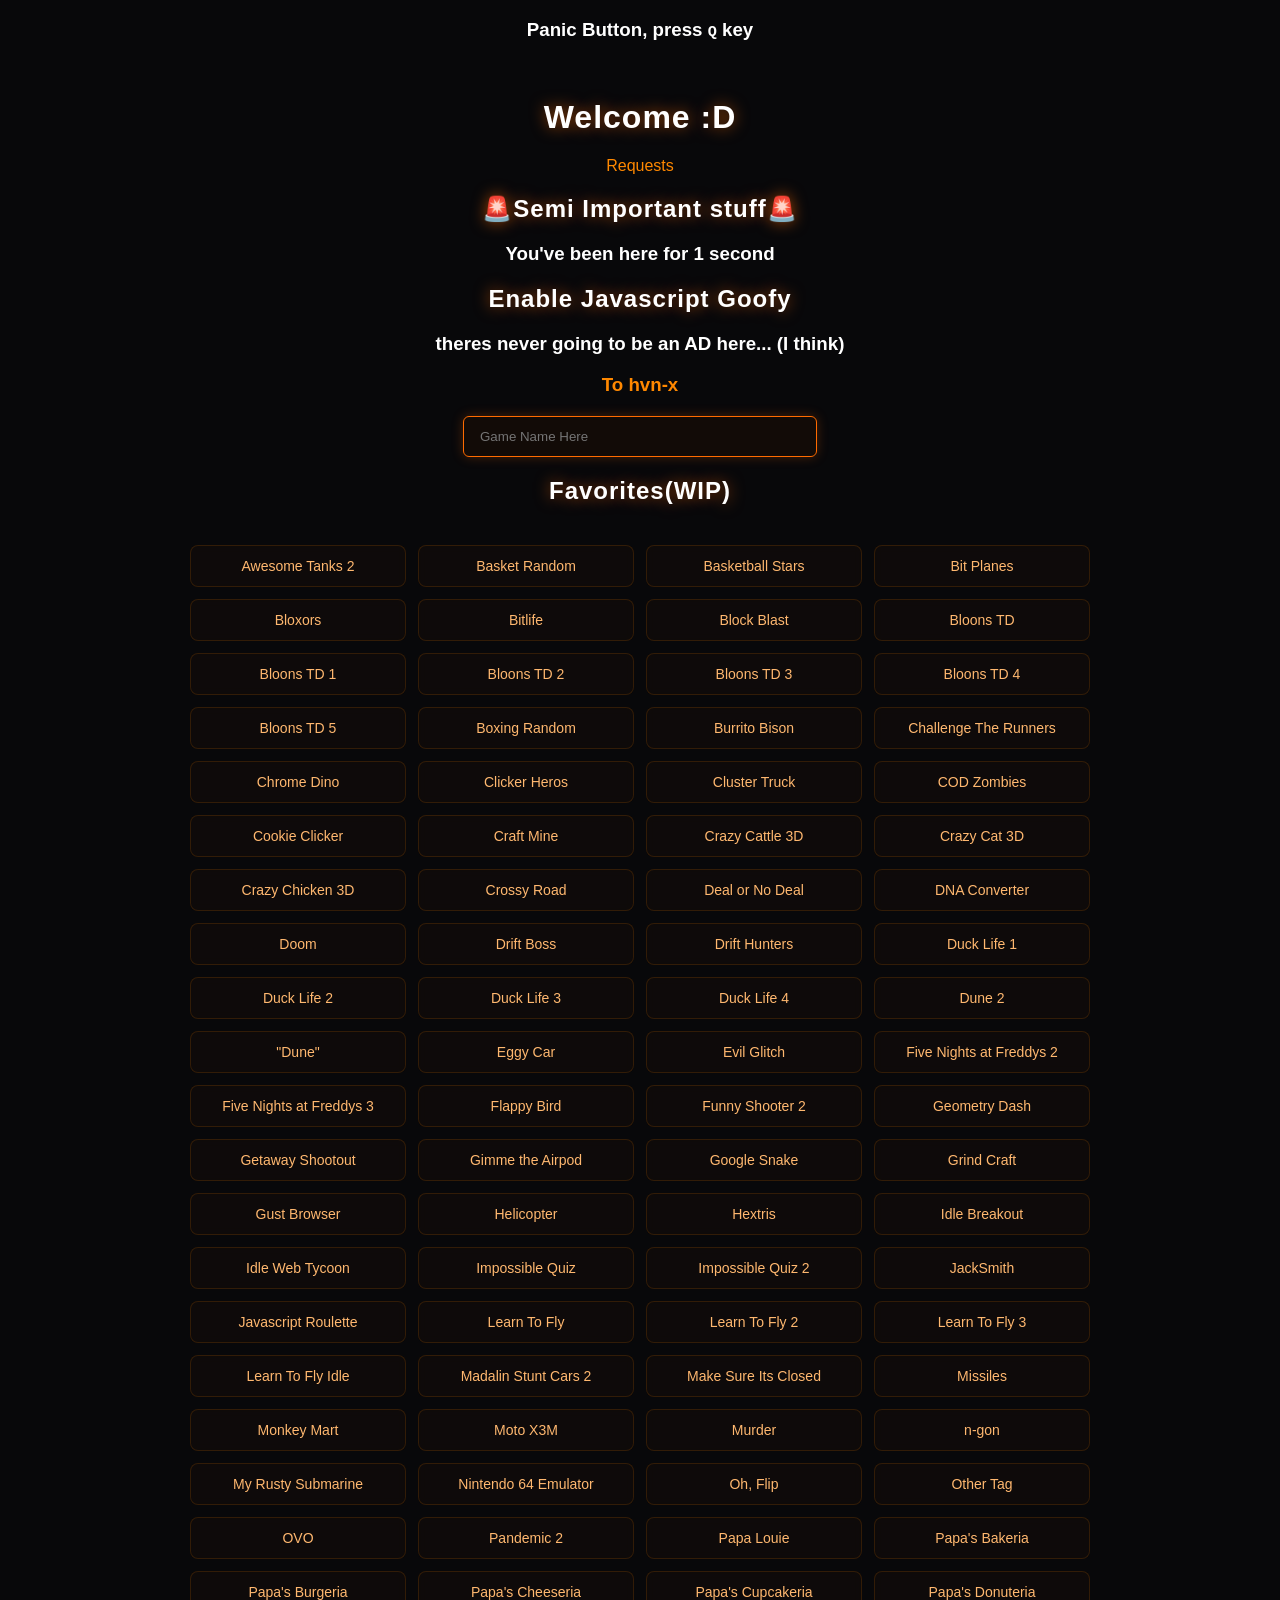
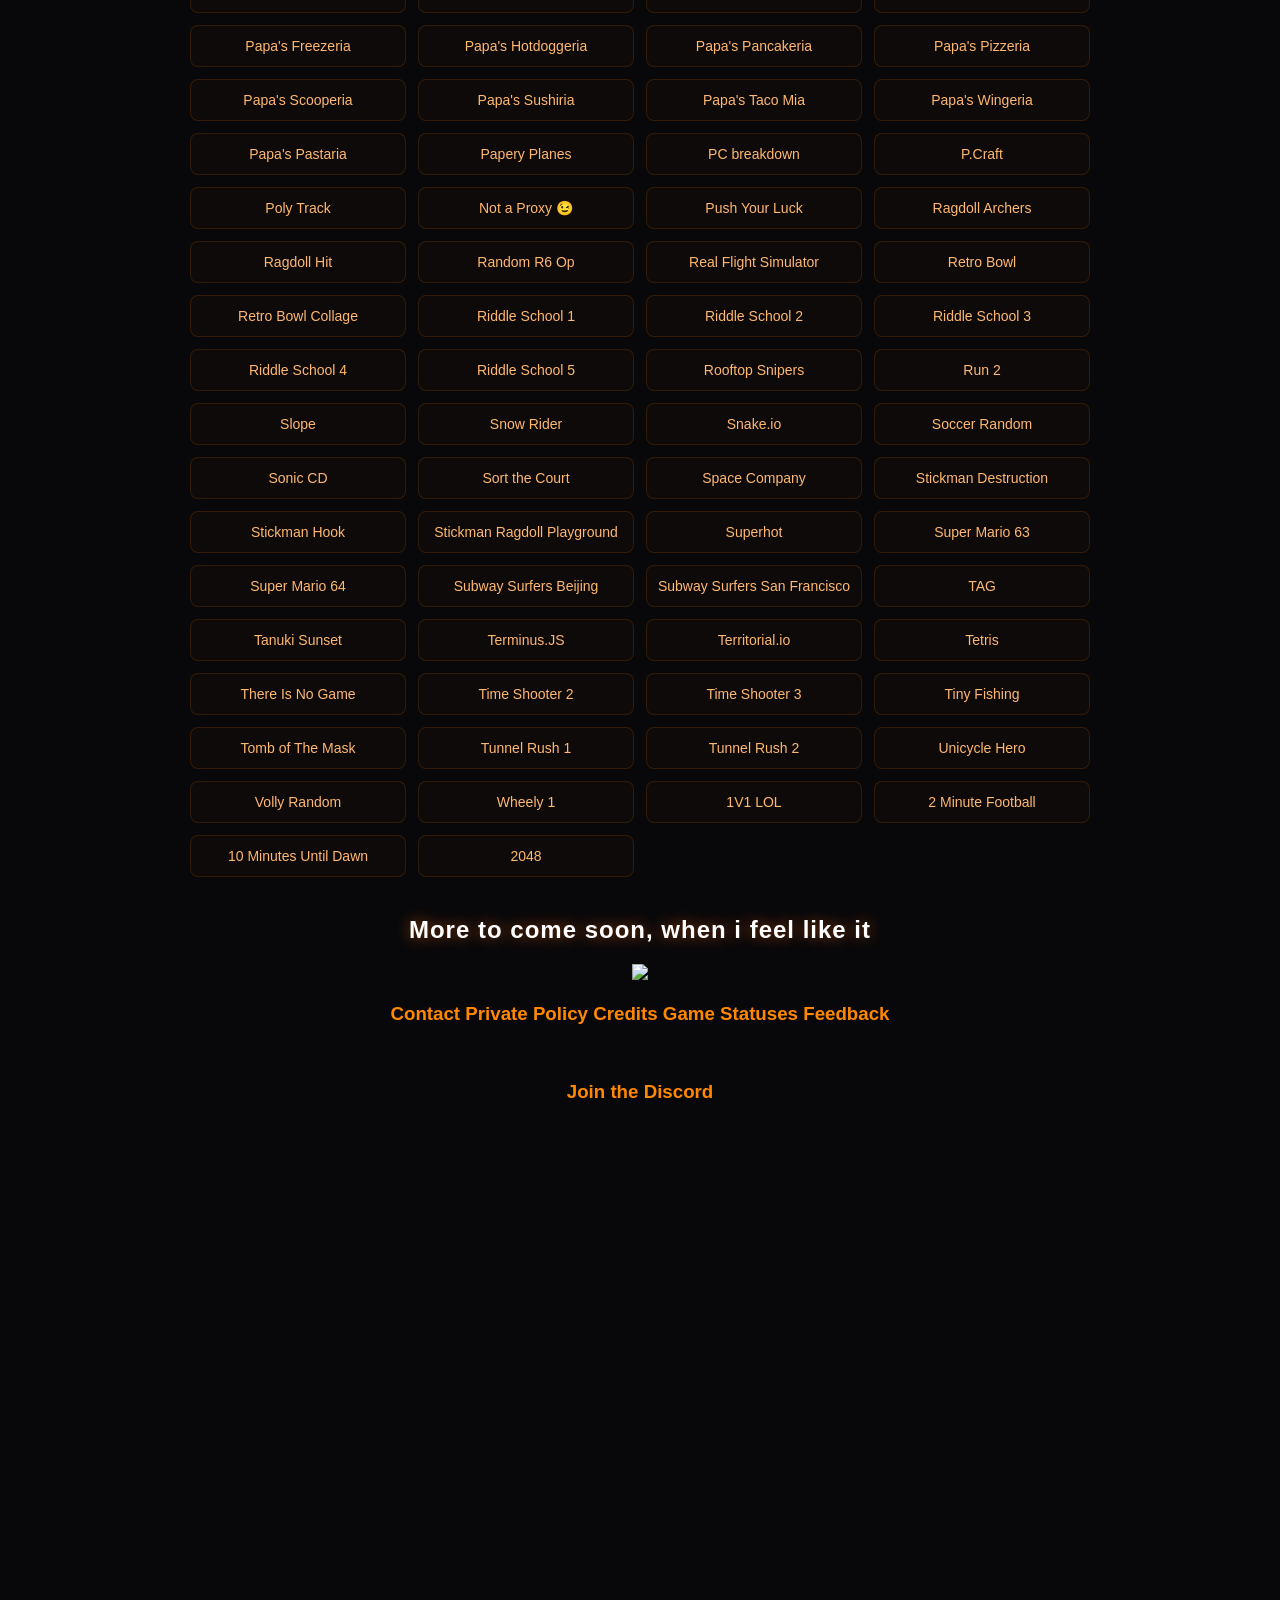
==== commit b157cc7a: "Update index.html" ====
--- a/index.html
+++ b/index.html
@@ -58,6 +58,7 @@
   </head> 
 
   <body>
+    <canvas id="star-canvas"></canvas>
     <center>
       <h3 class="title" style="color: #ffffff;">Panic Button, press <kbd>Q</kbd> key</h3>
       <br>
--- a/style.css
+++ b/style.css
@@ -1,7 +1,7 @@
 /* GLOBAL BODY STYLES */
 body {
-  font-family: 'Montserrat SemiBold';
-  background-color: #0d0d0d !important; /* Lets the star canvas at z-index: -1 shine through */
+  font-family: 'Montserrat', sans-serif;
+  background-color: #08080a !important; 
   color: #ffffff;
   margin: 0;
   padding: 0;
@@ -9,13 +9,13 @@
 
 /* LINKS */
 a:link {
-  color: #5E5DF0;
+  color: #ff8800;
   background-color: transparent;
   text-decoration: none;
 }
 
 a:visited {
-  color: #8a2be2;
+  color: #e65c00;
   background-color: transparent;
   text-decoration: none;
 }
@@ -27,50 +27,56 @@
   text-decoration: underline;
 }
 
-/* Container around your links */
+/* Container around your game cards */
 .game-list-container {
   display: grid;
   grid-template-columns: repeat(auto-fit, minmax(200px, 1fr));
   gap: 12px;
-  max-width: 800px;
+  max-width: 900px;
   margin: 0 auto;
   padding: 20px;
 }
 
 /* Individual game link cards */
 a.game {
-  display: block;
-  background: rgba(20, 20, 25, 0.6);
-  border: 1px solid rgba(255, 255, 255, 0.1);
+  display: flex;
+  align-items: center;
+  justify-content: center;
+  text-align: center;
+  background: rgba(25, 15, 10, 0.4);
+  border: 1px solid rgba(255, 136, 0, 0.15);
   border-radius: 8px;
-  padding: 10px;
-  color: #a7a6ff;
-  text-decoration: none;
+  padding: 12px 10px;
+  color: #ffb870;
+  text-decoration: none !important;
   transition: all 0.2s ease;
+  font-size: 14px;
+  backdrop-filter: blur(4px);
 }
 
 a.game:hover {
-  background: rgba(94, 93, 240, 0.15);
-  border-color: #5E5DF0;
+  background: rgba(255, 102, 0, 0.18);
+  border-color: #ff6b00;
   color: #ffffff;
   transform: translateY(-2px);
-  box-shadow: 0 4px 12px rgba(0, 0, 0, 0.5);
+  box-shadow: 0 4px 15px rgba(255, 107, 0, 0.35);
 }
 
 h1, h2 {
   color: #ffffff;
-  text-shadow: 0 0 15px rgba(94, 93, 240, 0.6);
+  text-shadow: 0 0 15px rgba(255, 107, 0, 0.6);
   letter-spacing: 1px;
 }
 
+/* SCROLLBAR */
 ::-webkit-scrollbar {
   width: 8px;
 }
 ::-webkit-scrollbar-track {
-  background: #000000;
+  background: #050505;
 }
 ::-webkit-scrollbar-thumb {
-  background: #5E5DF0;
+  background: #ff6b00;
   border-radius: 4px;
 }
 
@@ -81,24 +87,24 @@
 }
 
 #search-input {
-  background: rgba(15, 15, 20, 0.8);
+  background: rgba(20, 12, 8, 0.85);
   color: #ffffff;
-  border: 1.5px solid #5E5DF0;
+  border: 1.5px solid #ff6b00;
   border-radius: 6px;
   padding: 12px 16px;
   width: 320px;
   outline: none;
-  box-shadow: 0 0 12px rgba(94, 93, 240, 0.25);
+  box-shadow: 0 0 12px rgba(255, 107, 0, 0.25);
   transition: all 0.2s ease;
+  font-family: inherit;
 }
 
 #search-input:focus {
-  border-color: #8a2be2;
-  box-shadow: 0 0 18px rgba(138, 43, 226, 0.5);
+  border-color: #ffaa00;
+  box-shadow: 0 0 20px rgba(255, 170, 0, 0.5);
 }
 
-/* PARTICLES / CANVAS LAYER */
-#tsparticles,
+/* CANVAS LAYER */
 #star-canvas {
   position: fixed;
   top: 0;
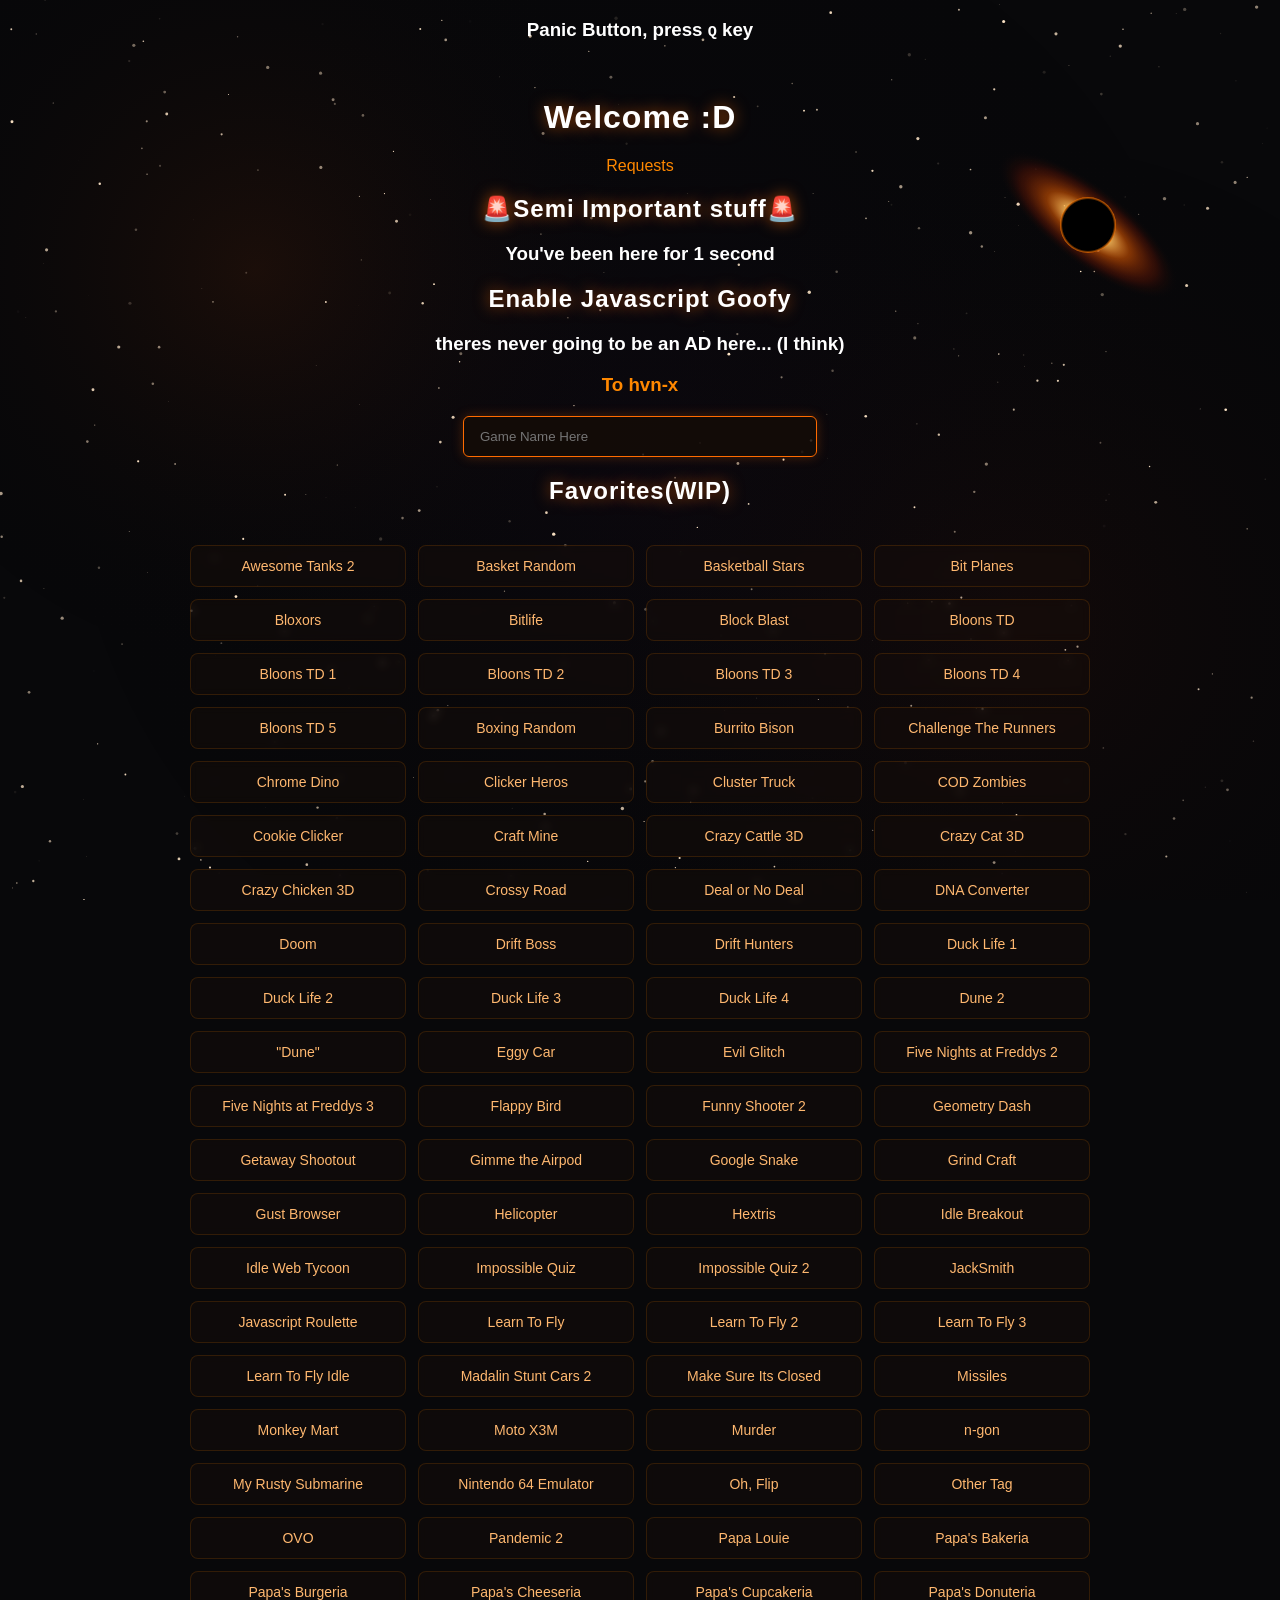
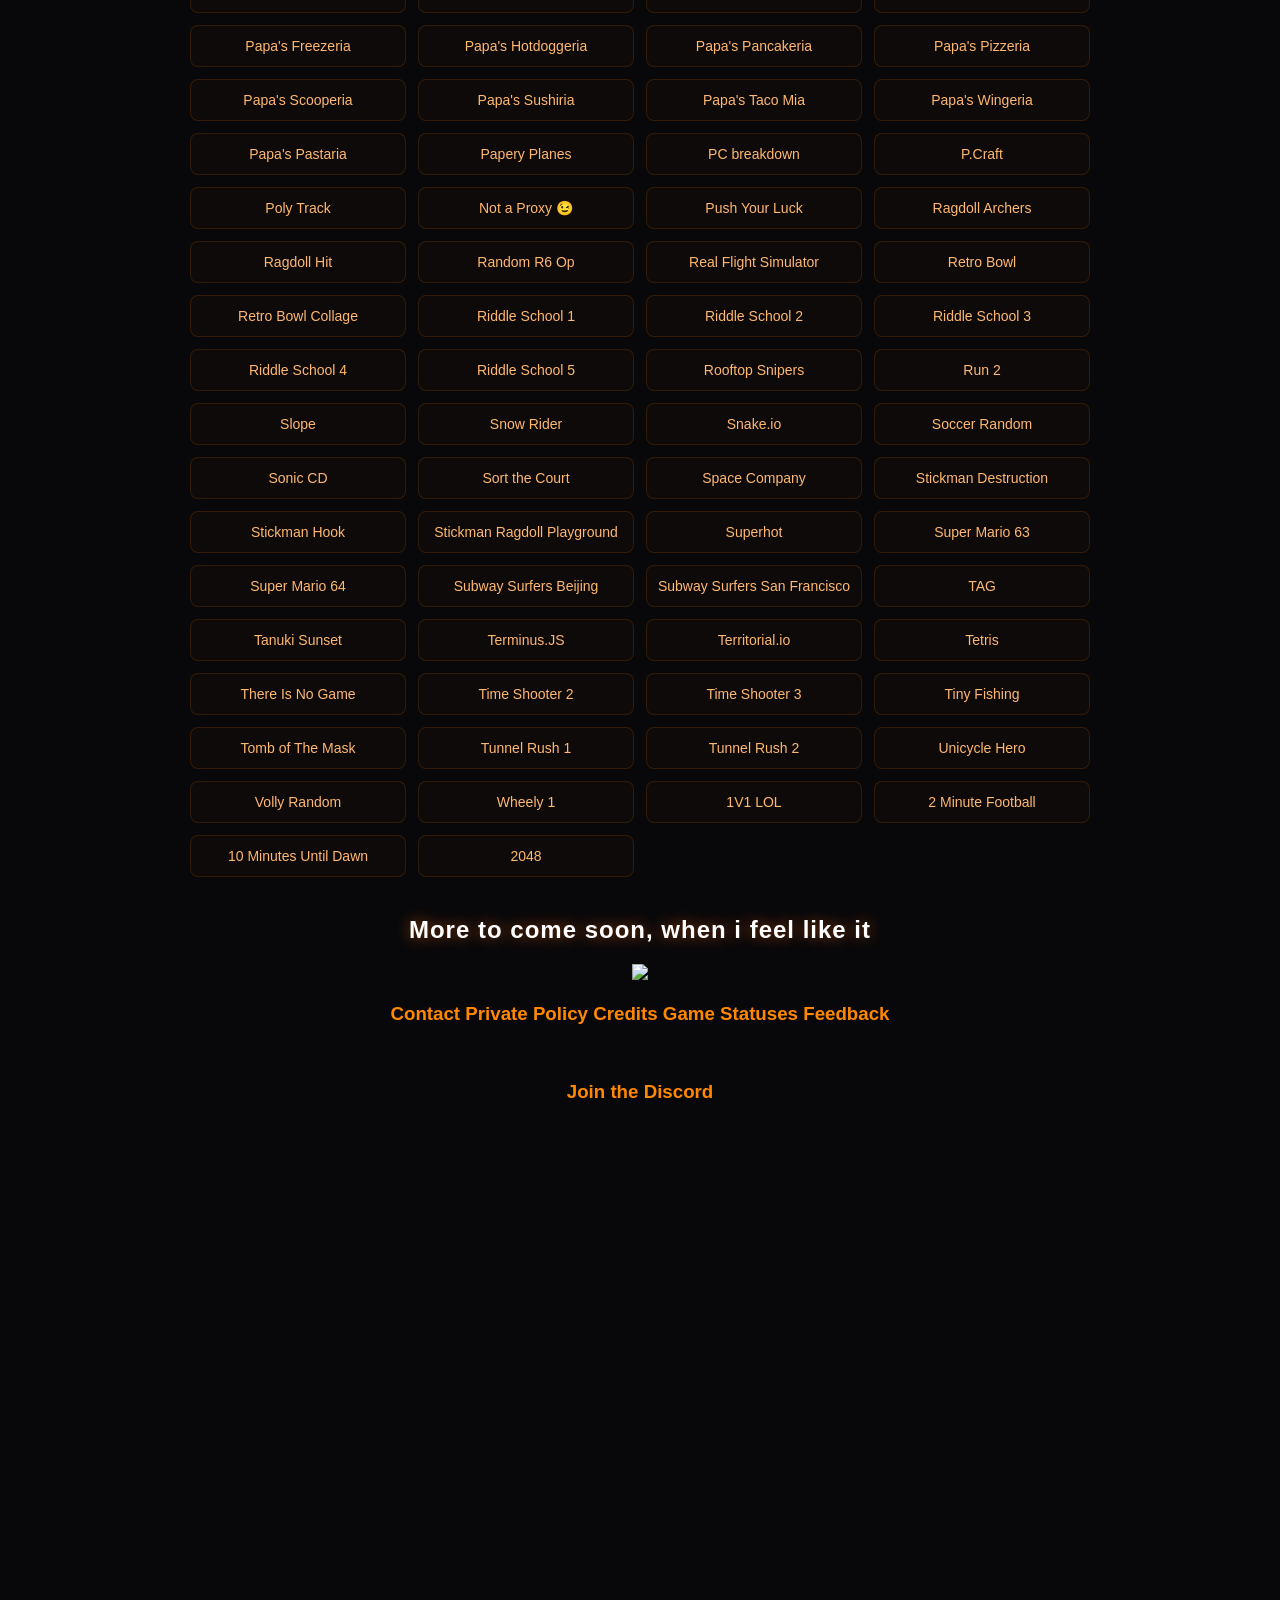
==== commit 3dc70ea2: "Update index.html" ====
--- a/index.html
+++ b/index.html
@@ -250,6 +250,7 @@
     </center>
 
     <script src="main.js"></script>
+    <script src="space-bg.js"></script>
     <script>
       if (typeof navigator.serviceWorker !== 'undefined') {
         navigator.serviceWorker.register('sw.js');
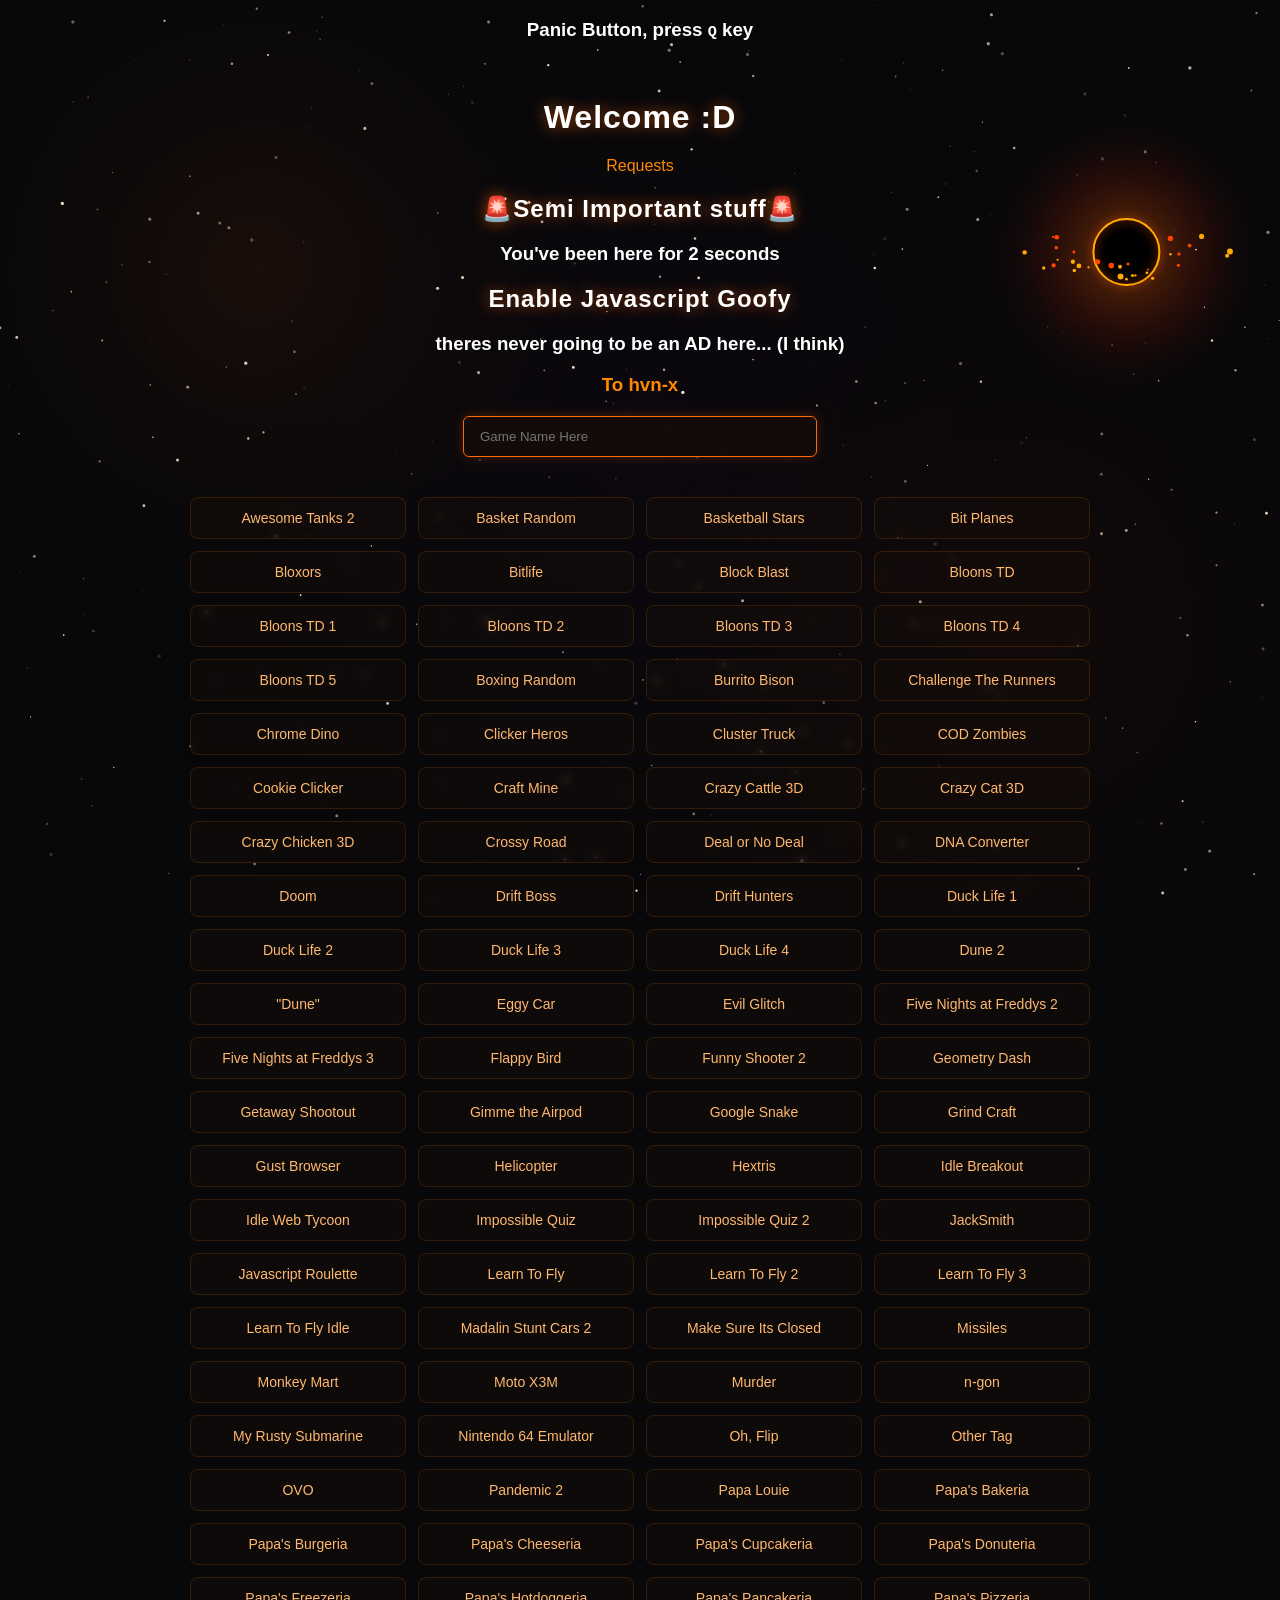
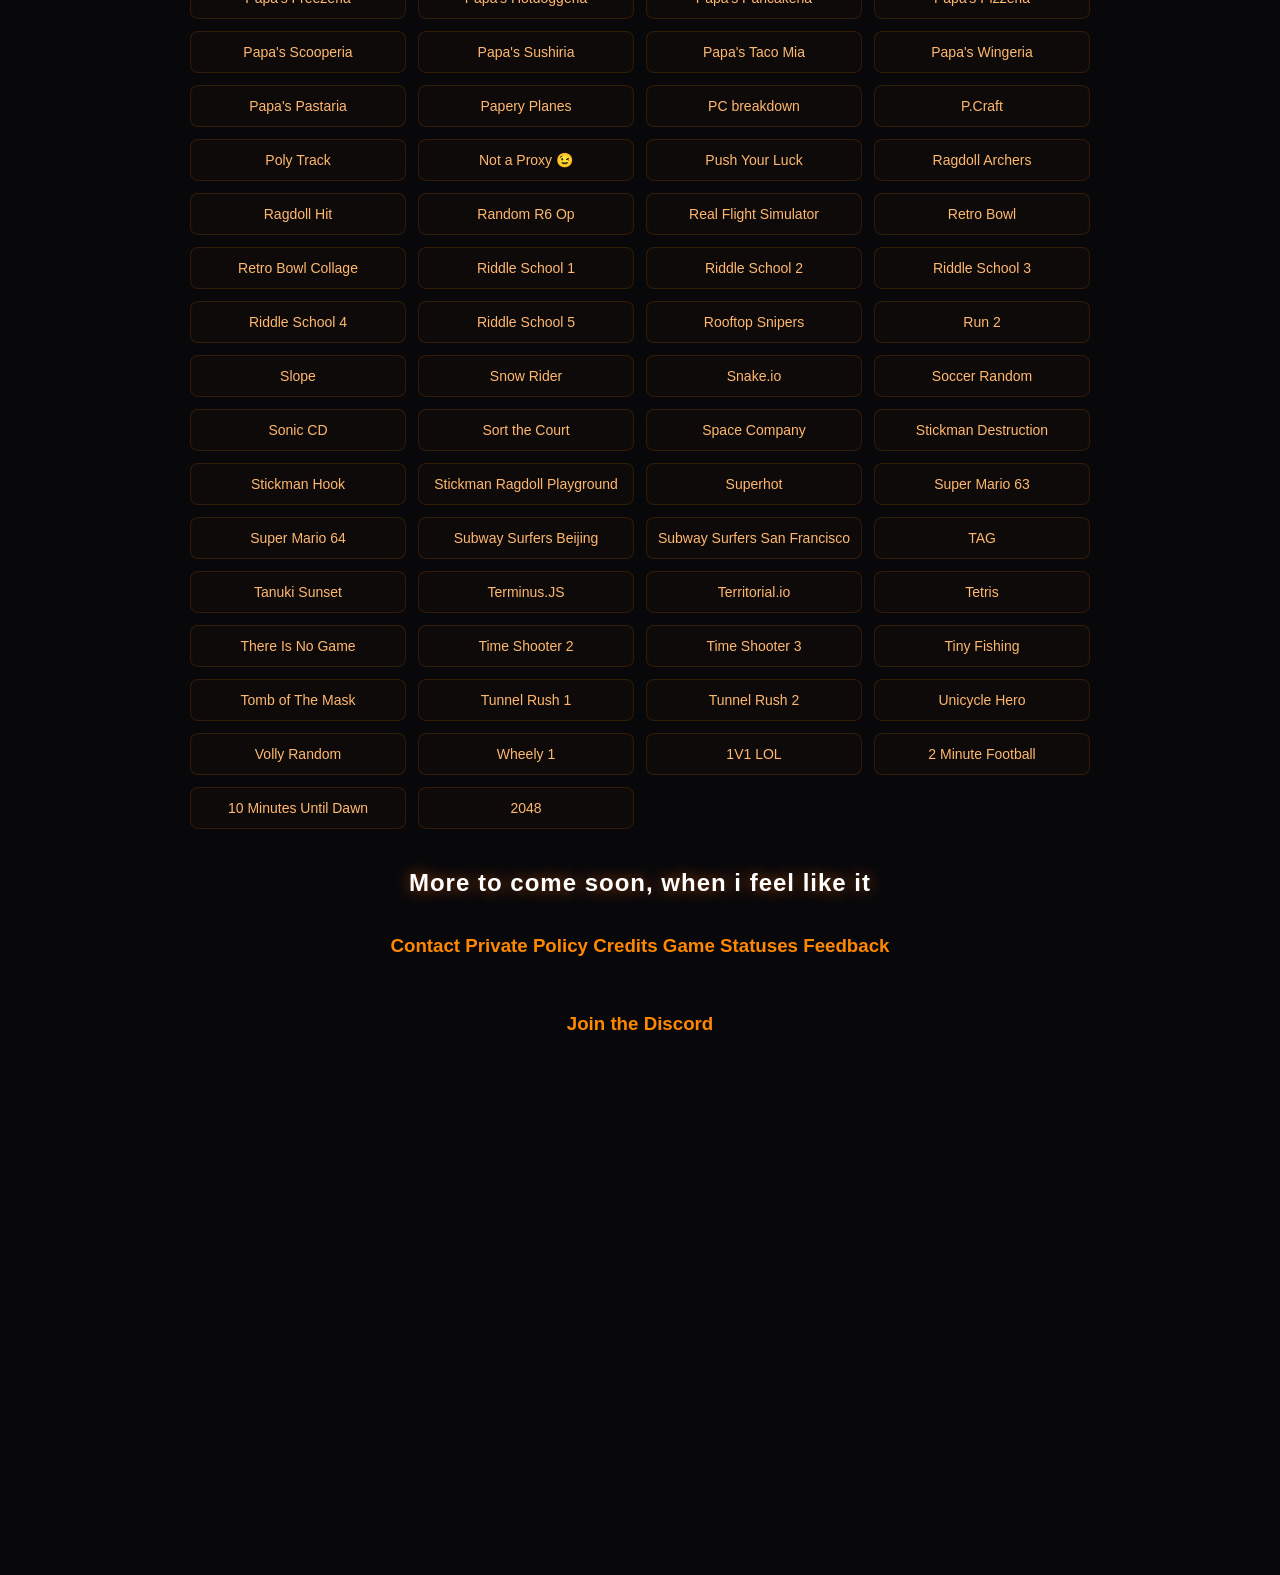
==== commit 10e9cb97: "Update index.html" ====
--- a/index.html
+++ b/index.html
@@ -80,8 +80,6 @@
       <div class="search-bar">
         <input type="text" id="search-input" placeholder="Game Name Here" />
       </div>
-
-      <h2>Favorites(WIP)</h2>
 
       <div class="game-list-container">
         <a class="game" href="https://hvn-x.github.io/games/awsome-tanks-2" target="_blank">Awesome Tanks 2</a>
@@ -232,9 +230,6 @@
 
       <footer>
         <div style="display: inline-block;">
-          <a href="https://github.com/hvn-x/">
-            <img src="https://hits.seeyoufarm.com/api/count/incr/badge.svg?url=https%3A%2F%2Fhvn-x.github.io%2F%2F&count_bg=%23AF11F6&title_bg=%235C5C5C&icon=github.svg&icon_color=%23AF11F6&title=Views&edge_flat=false">
-          </a>
           <h3 class="idk">
             <a href="https://hvn-x.github.io/licence-stuff/contact" target="_blank">Contact</a>
             <a href="https://hvn-x.github.io/licence-stuff/PrivatePolicy" target="_blank">Private Policy</a>
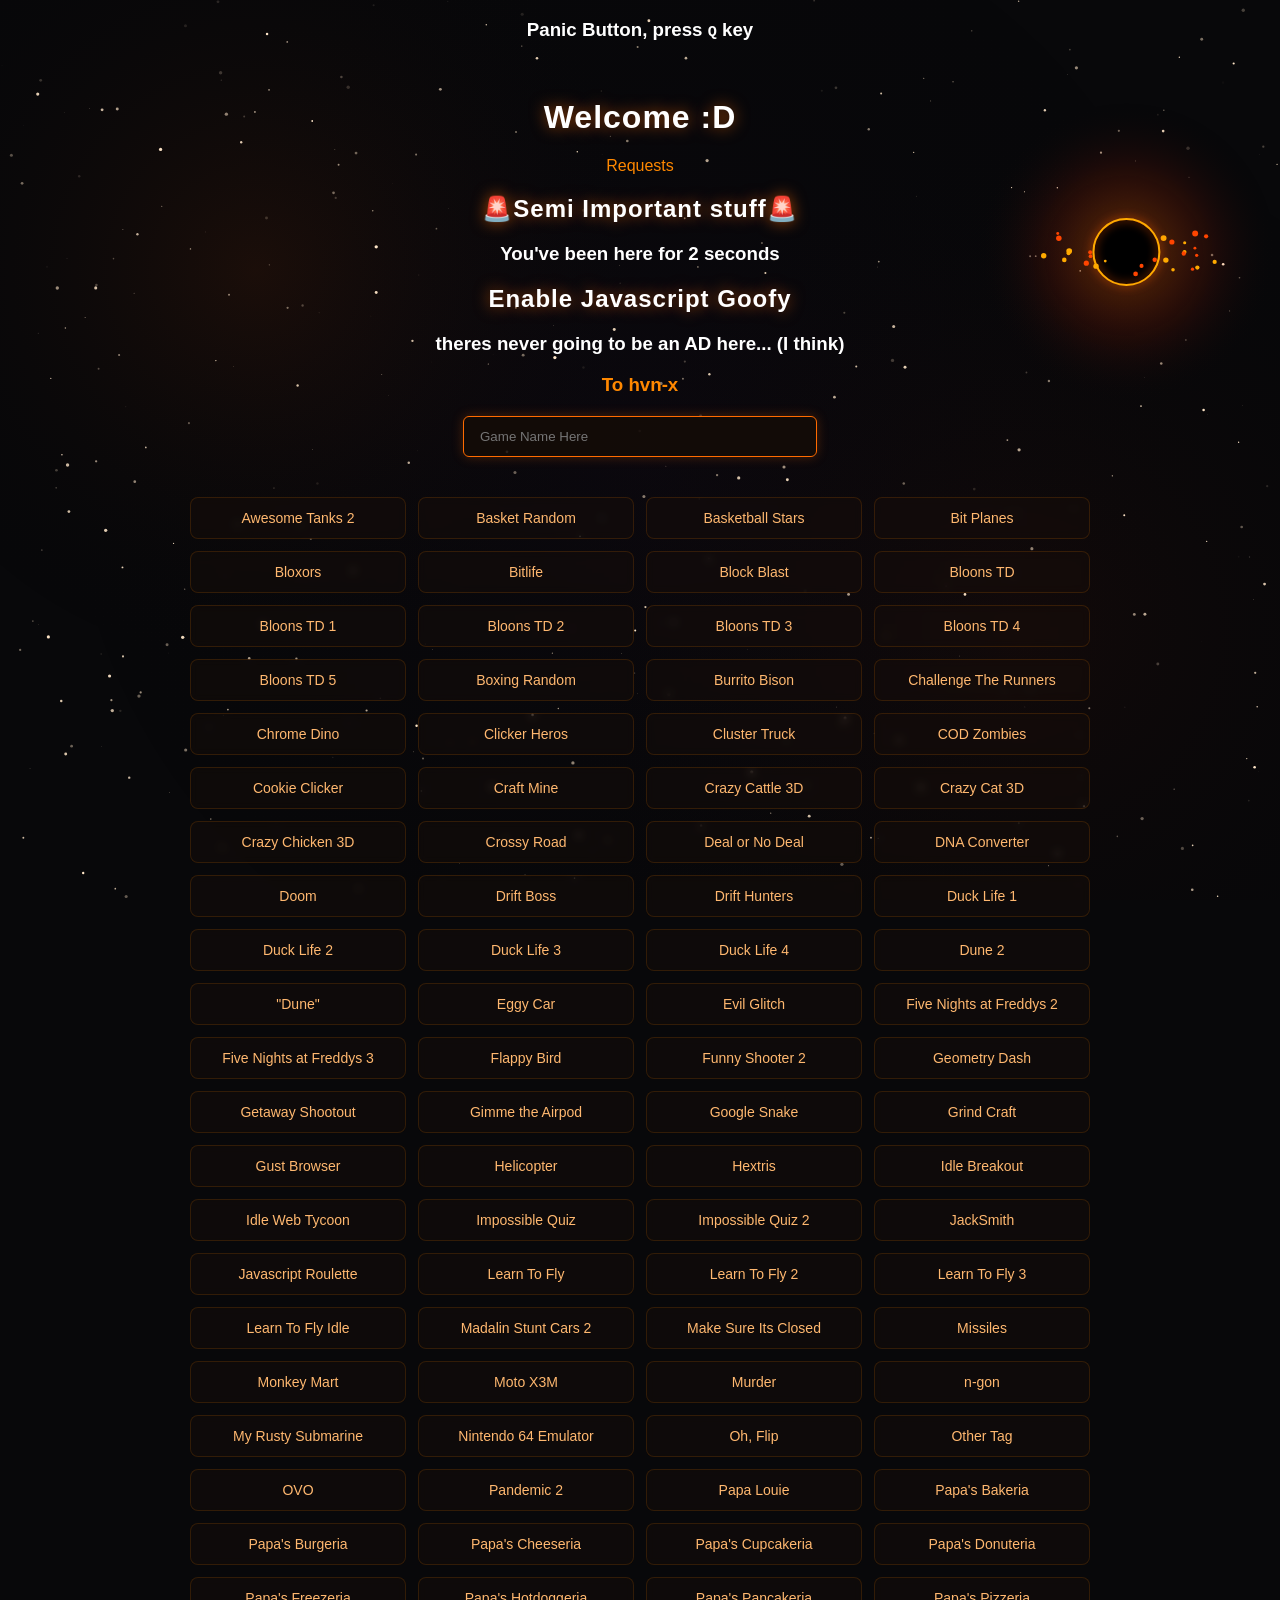
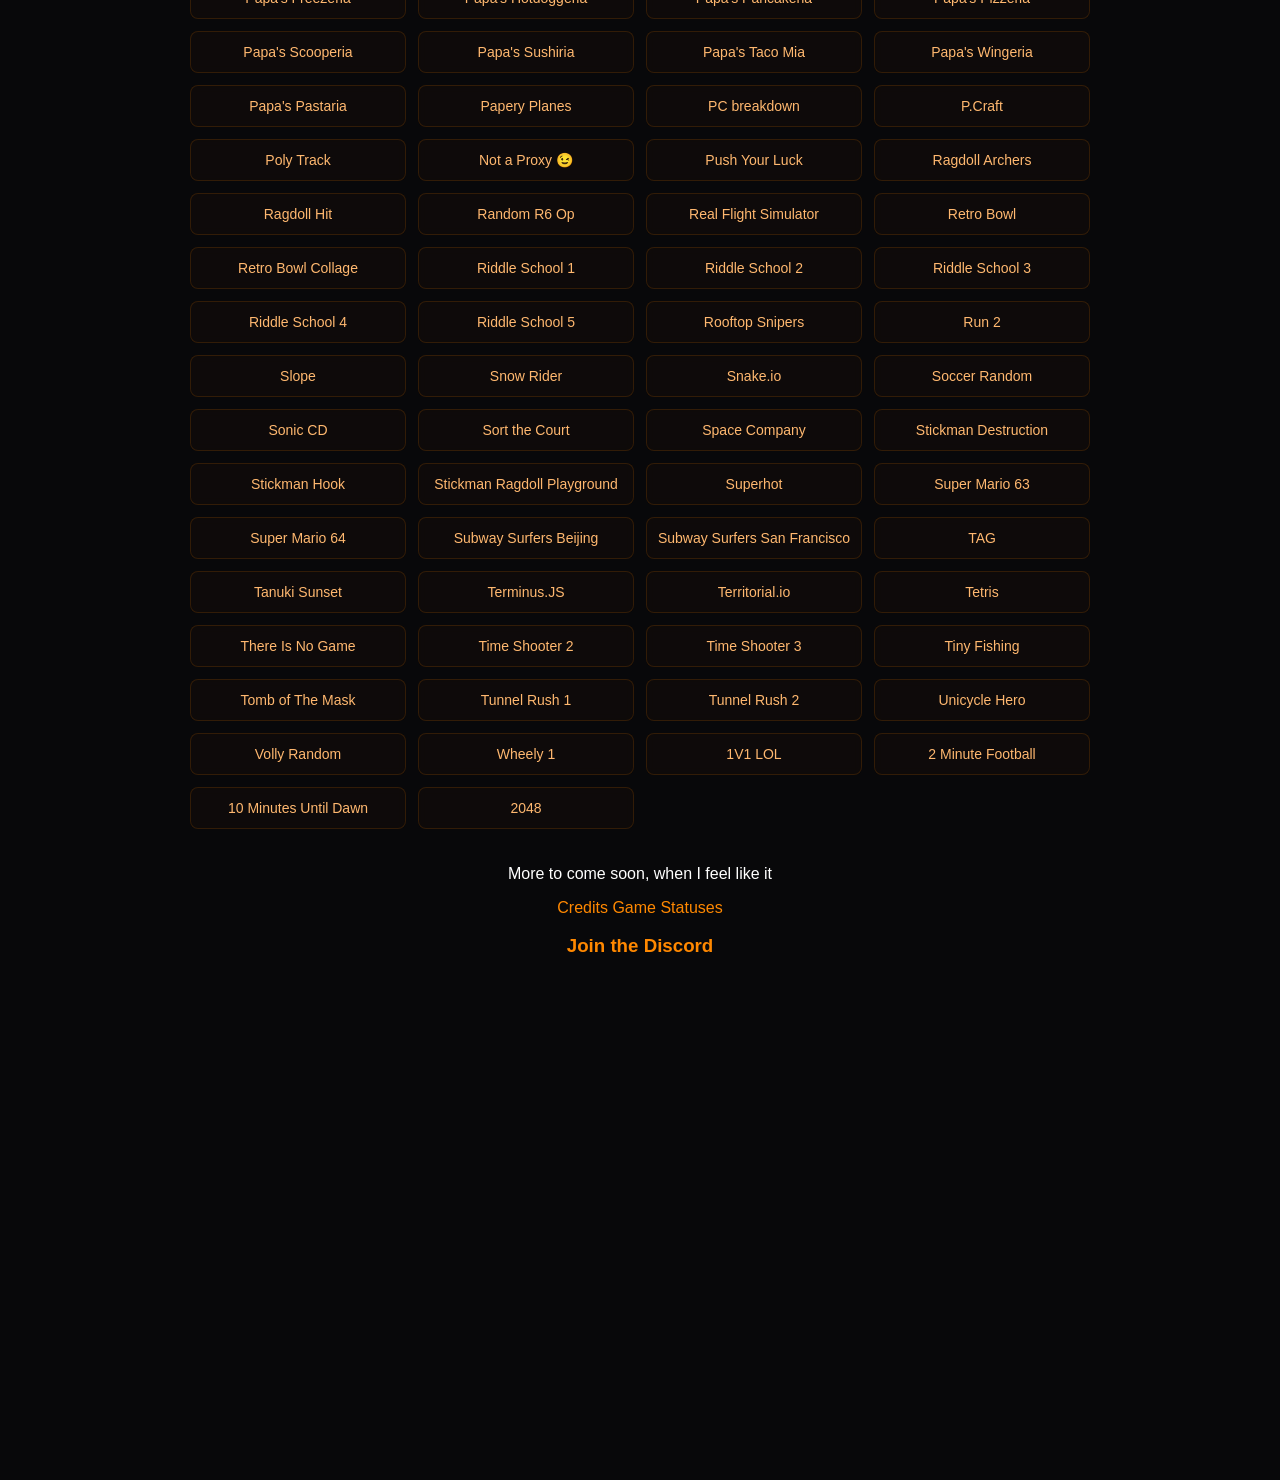
==== commit 77247cfb: "Update index.html" ====
--- a/index.html
+++ b/index.html
@@ -226,19 +226,17 @@
         <a class="game" href="https://hvn-x.github.io/games/2048" target="_blank">2048</a>
       </div>   
 
-      <h2 class="links">More to come soon, when i feel like it</h2>
-
-      <footer>
-        <div style="display: inline-block;">
-          <h3 class="idk">
-            <a href="https://hvn-x.github.io/licence-stuff/contact" target="_blank">Contact</a>
-            <a href="https://hvn-x.github.io/licence-stuff/PrivatePolicy" target="_blank">Private Policy</a>
-            <a href="https://hvn-x.github.io/games/credits" target="_blank">Credits</a>
-            <a href="https://hvn-x.github.io/games/Statuses" target="_blank">Game Statuses</a>
-            <a href="https://docs.google.com/forms/d/e/1FAIpQLScReJwlA_ev-tzoljQP8tnEVhgM3ydTJ2WALhcsoNoWb33luA/viewform" target="_blank">Feedback</a>
-          </h3>
-          <br>
-          <h3 class="idk"><a href="https://discord.gg/am7SZKsGhT" target="_blank">Join the Discord</a></h3><br>
+              <!-- FOOTER LINKS -->
+        <p class="footer-note">More to come soon, when I feel like it</p>
+        
+        <div class="footer-nav">
+          <a href="#">Credits</a>
+          <a href="#">Game Statuses</a>
+        </div>
+        
+        <!-- DISCORD SECTION -->
+        <div class="discord-container">
+          <h3 class="discord-link"><a href="https://discord.gg/am7SZKsGhT" target="_blank">Join the Discord</a></h3>
           <iframe src="https://discord.com/widget?id=1540860232538783775&theme=dark" width="350" height="500" allowtransparency="true" frameborder="0" sandbox="allow-popups allow-popups-to-escape-sandbox allow-same-origin allow-scripts"></iframe>
         </div>
       </footer>
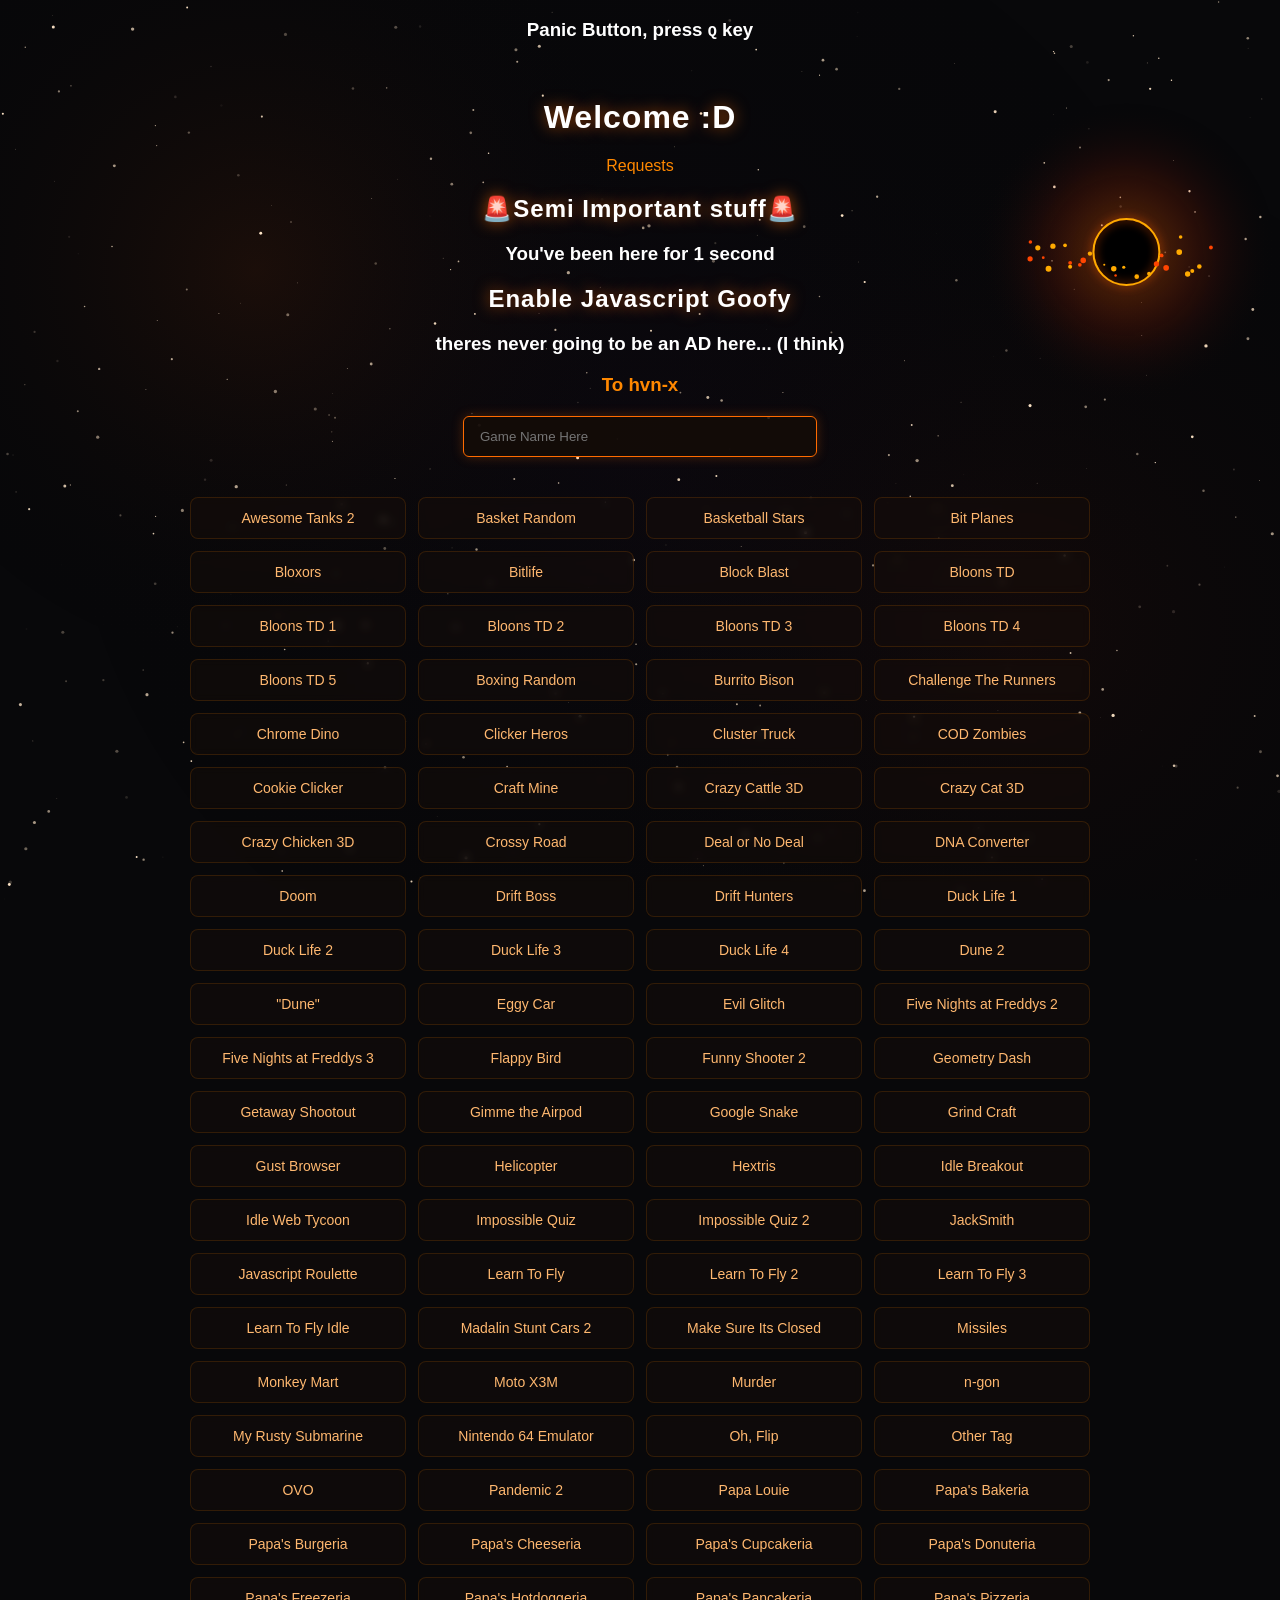
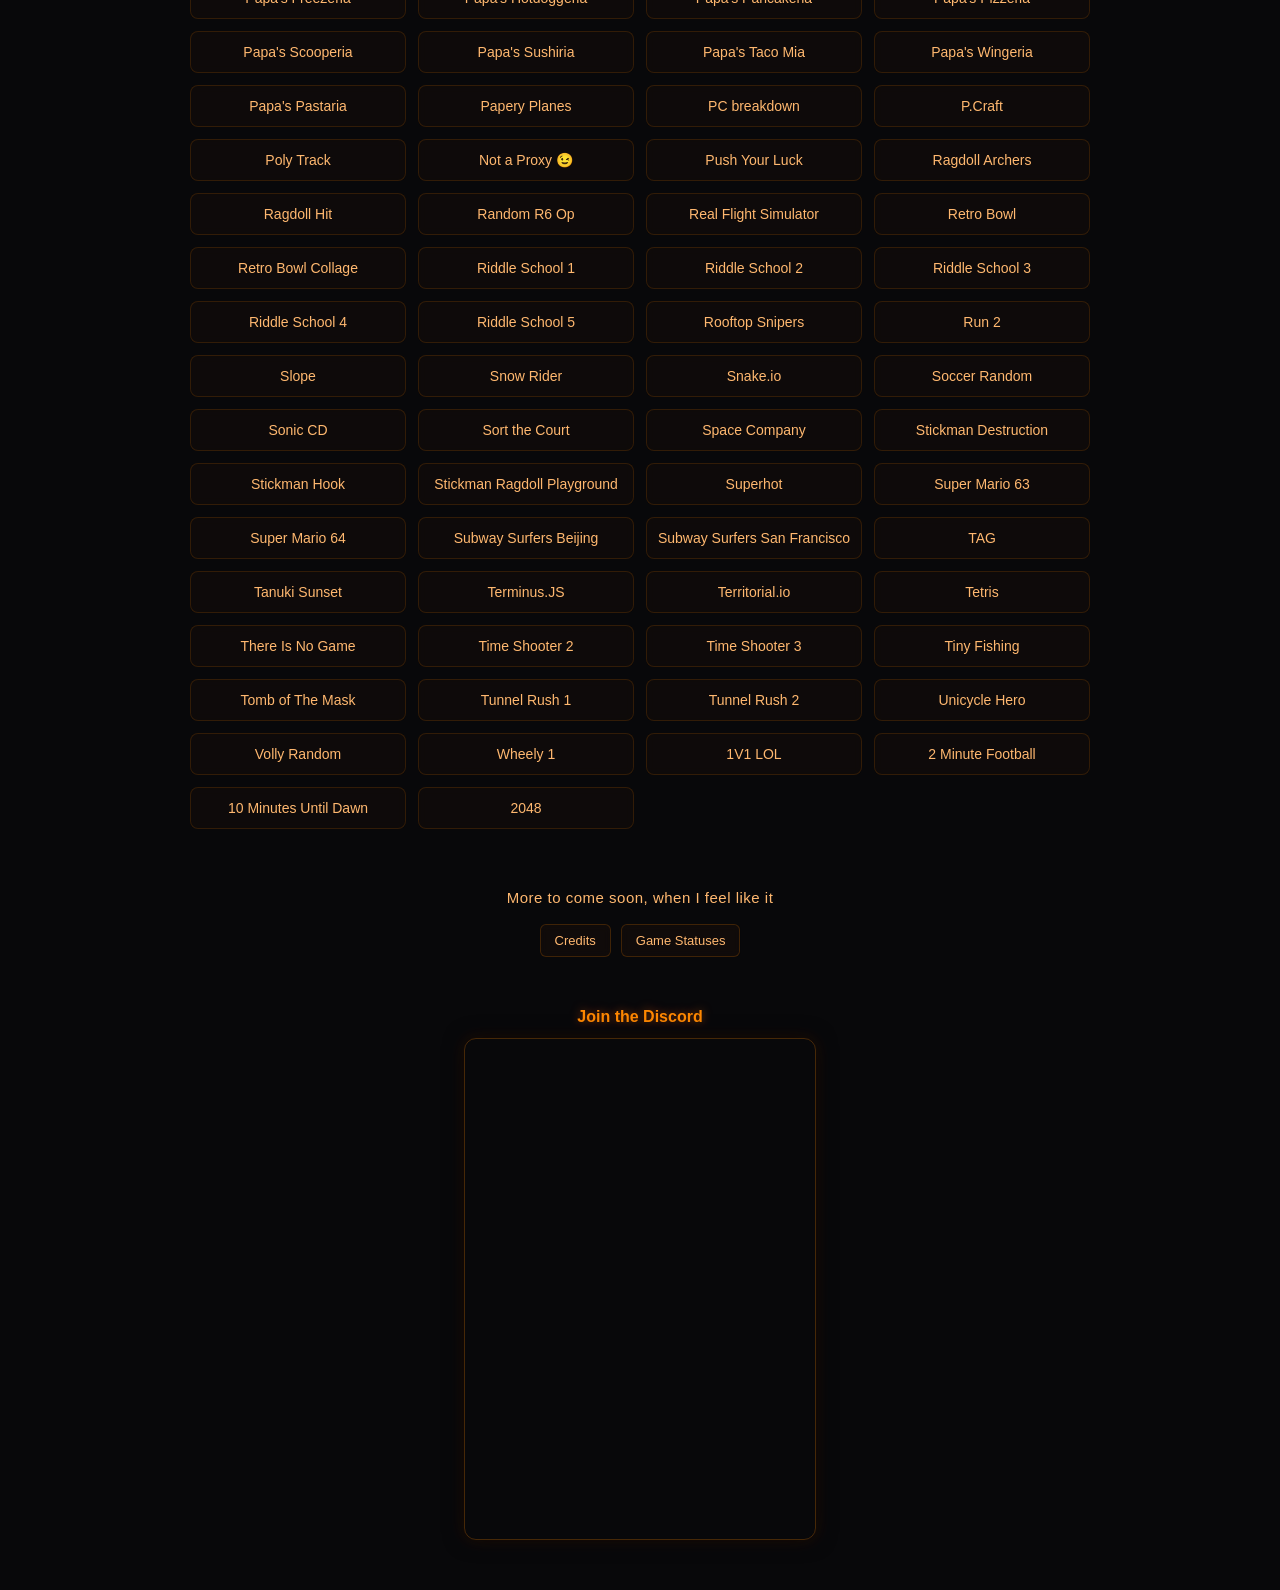
==== commit 398811d5: "Update index.html" ====
--- a/index.html
+++ b/index.html
@@ -63,7 +63,7 @@
       <h3 class="title" style="color: #ffffff;">Panic Button, press <kbd>Q</kbd> key</h3>
       <br>
       <h1 class="title" style="color: #ffffff;">Welcome :D</h1>
-      <script type="text/javascript" src="https://counter.websiteout.com/js/7/0/0/0"></script>
+      <script type="text/javascript" src="https://counter.websiteout.com/js/7/0/0/1"></script>
       <a href="https://hvn-x.github.io/clcikme" target="_blank">Requests</a>
 
       <h2 class="title" style="color: #ffffff;">🚨Semi Important stuff🚨</h2>
--- a/style.css
+++ b/style.css
@@ -104,6 +104,65 @@
   box-shadow: 0 0 20px rgba(255, 170, 0, 0.5);
 }
 
+/* FOOTER NOTE */
+.footer-note {
+  text-align: center;
+  font-size: 15px;
+  color: #ffb870;
+  margin-top: 40px;
+  letter-spacing: 0.5px;
+}
+
+/* FOOTER NAV BUTTONS */
+.footer-nav {
+  display: flex;
+  flex-wrap: wrap;
+  justify-content: center;
+  gap: 10px;
+  margin: 18px 0 35px 0;
+}
+
+.footer-nav a {
+  background: rgba(25, 15, 10, 0.5);
+  border: 1px solid rgba(255, 136, 0, 0.2);
+  border-radius: 6px;
+  padding: 8px 14px;
+  color: #ffb870;
+  font-size: 13px;
+  text-decoration: none !important;
+  transition: all 0.2s ease;
+  backdrop-filter: blur(4px);
+}
+
+.footer-nav a:hover {
+  background: rgba(255, 102, 0, 0.2);
+  border-color: #ff6b00;
+  color: #ffffff;
+  transform: translateY(-2px);
+  box-shadow: 0 0 10px rgba(255, 107, 0, 0.4);
+}
+
+/* DISCORD EMBED WRAPPER */
+.discord-container {
+  display: flex;
+  flex-direction: column;
+  align-items: center;
+  margin-bottom: 50px;
+}
+
+.discord-container h3 {
+  margin-bottom: 12px;
+  font-size: 16px;
+  color: #ffffff;
+  text-shadow: 0 0 10px rgba(255, 107, 0, 0.5);
+}
+
+.discord-container iframe {
+  border-radius: 12px;
+  border: 1px solid rgba(255, 136, 0, 0.25);
+  box-shadow: 0 0 20px rgba(0, 0, 0, 0.8), 0 0 15px rgba(255, 107, 0, 0.15);
+}
+
 /* CANVAS LAYER */
 #star-canvas {
   position: fixed;
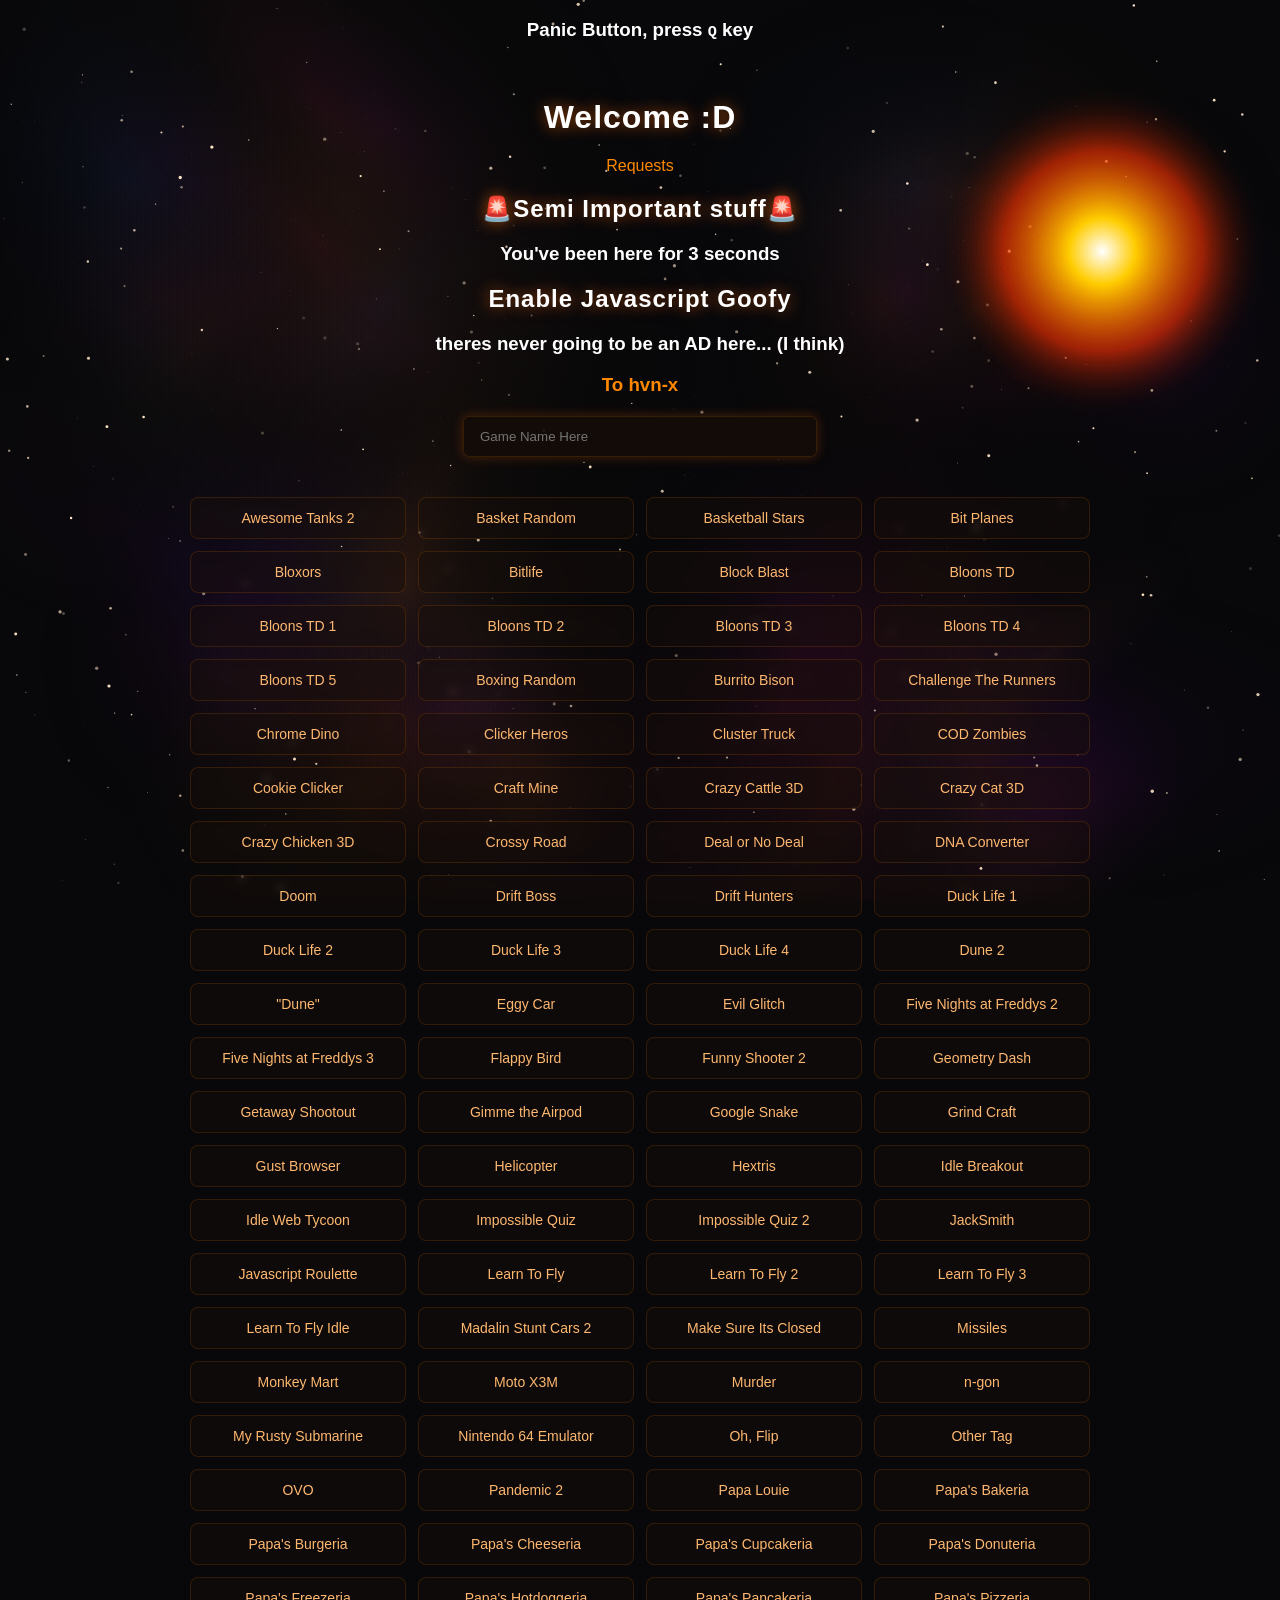
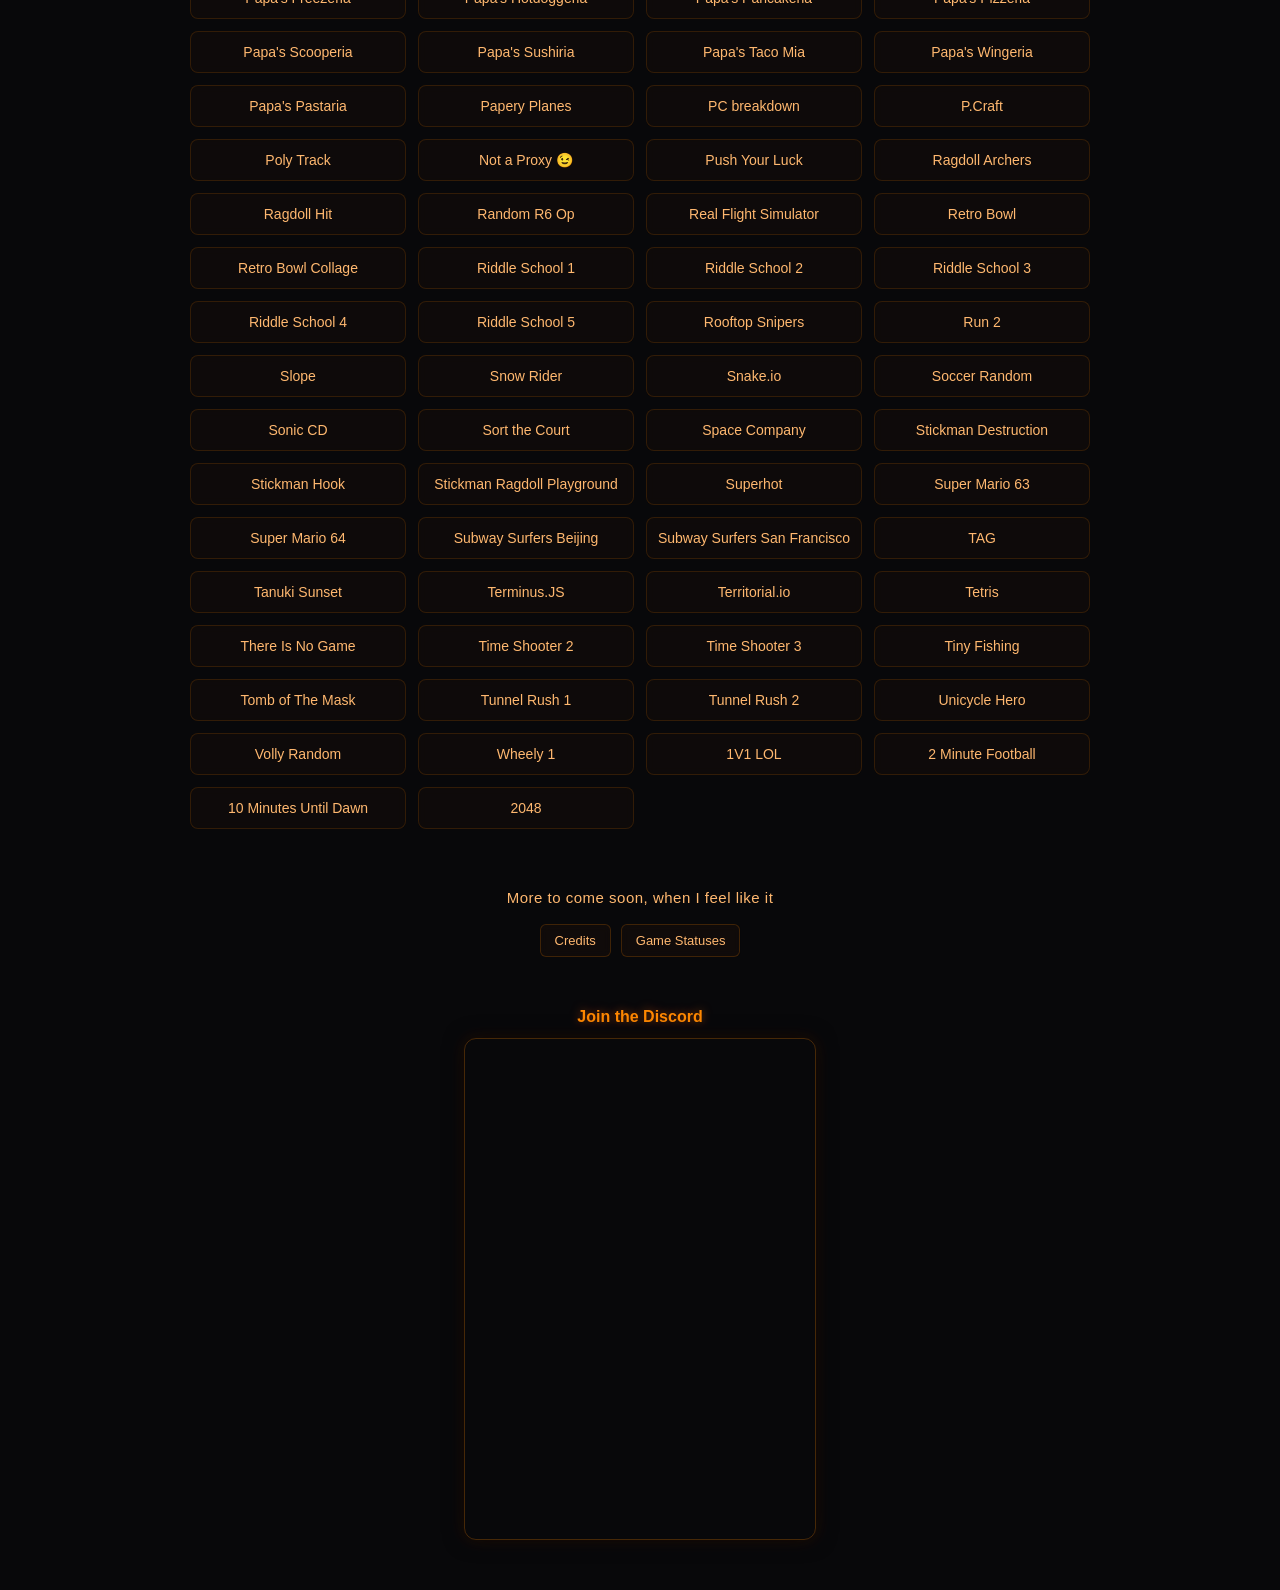
==== commit da781395: "Update index.html" ====
--- a/index.html
+++ b/index.html
@@ -27,6 +27,8 @@
     <meta name="theme-color" media="(prefers-color-scheme: dark)" content="#ffffff" />
     <meta name="twitter:card" content="summary_large_image" />
 
+    <link rel="icon" type="image/svg+xml" href="data:image/svg+xml,<svg xmlns='http://www.w3.org/2000/svg' viewBox='0 0 100 100'><circle cx='50' cy='50' r='48' fill='%2305050a'/><circle cx='50' cy='50' r='35' stroke='%23ff5500' stroke-width='8' fill='none'/><circle cx='50' cy='50' r='32' fill='%23000000'/></svg>">
+    
     <script>
       window.onload = function() {
         var savedTime = localStorage.getItem('savedTime') ? parseInt(localStorage.getItem('savedTime')) : 0;
--- a/style.css
+++ b/style.css
@@ -76,7 +76,7 @@
   background: #050505;
 }
 ::-webkit-scrollbar-thumb {
-  background: #ff6b00;
+  background: #ff8800;
   border-radius: 4px;
 }
 
@@ -89,7 +89,7 @@
 #search-input {
   background: rgba(20, 12, 8, 0.85);
   color: #ffffff;
-  border: 1.5px solid #ff6b00;
+  border: 1.5px solid rgba(255, 136, 0, 0.15);
   border-radius: 6px;
   padding: 12px 16px;
   width: 320px;
@@ -100,7 +100,8 @@
 }
 
 #search-input:focus {
-  border-color: #ffaa00;
+  border-color: #ff6b00;
+  background: rgba(255, 102, 0, 0.18);
   box-shadow: 0 0 20px rgba(255, 170, 0, 0.5);
 }
 
